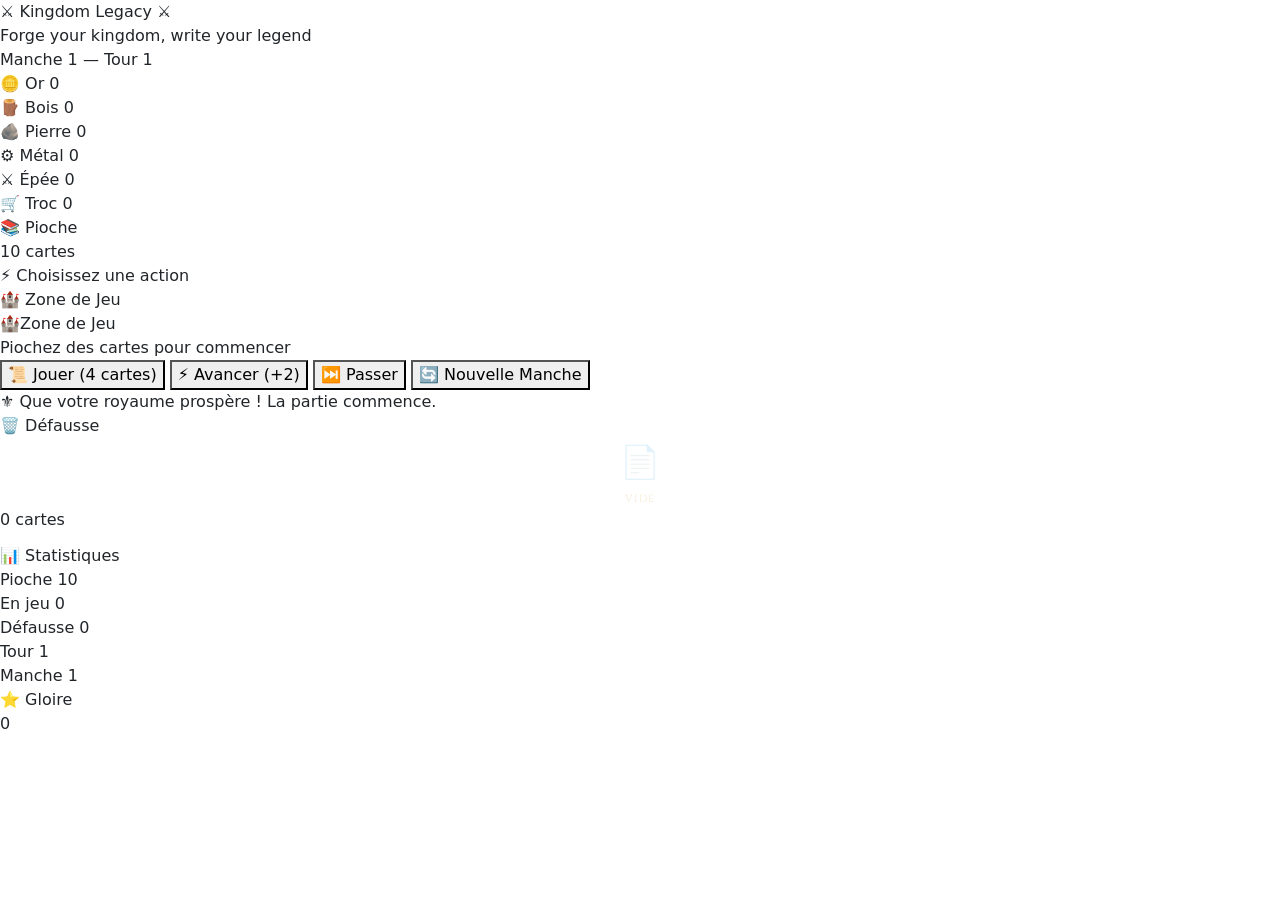
==== kingdom-legacy.html @ 6722595f "Add" ====
<!DOCTYPE html>
<html lang="fr">
<head>
  <meta charset="UTF-8">
  <meta name="viewport" content="width=device-width, initial-scale=1.0">
  <title>Kingdom Legacy</title>
  <link rel="preconnect" href="https://fonts.googleapis.com">
  <link href="https://fonts.googleapis.com/css2?family=MedievalSharp&family=Cinzel:wght@400;600;900&family=Crimson+Text:ital,wght@0,400;0,600;1,400&display=swap" rel="stylesheet">
  <link href="https://cdn.jsdelivr.net/npm/bootstrap@5.3.0/dist/css/bootstrap.min.css" rel="stylesheet">
  <script src="https://code.jquery.com/jquery-3.7.0.min.js"></script>
  <script src="https://cdn.jsdelivr.net/npm/bootstrap@5.3.0/dist/js/bootstrap.bundle.min.js"></script>
  <link rel="stylesheet" href="styles/style.css">
</head>
<body>

<div class="game-container">

  <!-- HEADER -->
  <div class="game-header">
    <div class="game-title">⚔ Kingdom Legacy ⚔</div>
    <div class="game-subtitle">Forge your kingdom, write your legend</div>
    <div class="header-divider"></div>
    <div class="round-badge" id="roundBadge">Manche 1 — Tour 1</div>
  </div>

  <!-- RESOURCES -->
  <div class="resource-bar">
    <div class="resource-item">
      <span class="resource-icon">🪙</span>
      <span class="resource-name">Or</span>
      <span class="resource-count" id="res-or">0</span>
    </div>
    <div class="resource-item">
      <span class="resource-icon">🪵</span>
      <span class="resource-name">Bois</span>
      <span class="resource-count" id="res-bois">0</span>
    </div>
    <div class="resource-item">
      <span class="resource-icon">🪨</span>
      <span class="resource-name">Pierre</span>
      <span class="resource-count" id="res-pierre">0</span>
    </div>
    <div class="resource-item">
      <span class="resource-icon">⚙️</span>
      <span class="resource-name">Métal</span>
      <span class="resource-count" id="res-metal">0</span>
    </div>
    <div class="resource-item">
      <span class="resource-icon">⚔️</span>
      <span class="resource-name">Épée</span>
      <span class="resource-count" id="res-epee">0</span>
    </div>
    <div class="resource-item">
      <span class="resource-icon">🛒</span>
      <span class="resource-name">Troc</span>
      <span class="resource-count" id="res-troc">0</span>
    </div>
  </div>

  <!-- MAIN LAYOUT -->
  <div class="game-layout">

    <!-- DRAW DECK (left) -->
    <div class="side-zone">
      <div class="zone-title">📚 Pioche</div>
      <div class="card-stack-area" id="drawZone">
        <div class="deck-stack" id="deckVisual">
          <div class="deck-shadow"></div>
          <div class="deck-shadow"></div>
          <div class="card-back" id="topDeckCard" style="cursor:pointer;" onclick="drawCards(4)" title="Cliquer pour piocher 4 cartes"></div>
        </div>
        <div class="deck-info" id="deckCount">10 cartes</div>
      </div>
    </div>

    <!-- PLAY AREA (center) -->
    <div class="play-zone">
      <div class="phase-indicator">
        <span class="phase-badge" id="phaseLabel">⚡ Choisissez une action</span>
      </div>
      <div class="zone-title">🏰 Zone de Jeu</div>
      <div class="play-area">
        <div class="play-cards-container" id="playArea">
          <div class="play-area-empty" id="emptyPlayArea">
            <span class="empty-icon">🏰</span>
            <span class="empty-text">Zone de Jeu<br>Piochez des cartes pour commencer</span>
          </div>
        </div>
        <div class="action-panel">
          <button class="btn-medieval btn-produce" onclick="drawCards(4)" id="btnDraw">
            📜 Jouer (4 cartes)
          </button>
          <button class="btn-medieval btn-advance" onclick="drawCards(2)" id="btnAdvance">
            ⚡ Avancer (+2)
          </button>
          <button class="btn-medieval btn-pass" onclick="endTurn()">
            ⏭ Passer
          </button>
          <button class="btn-medieval btn-new-round" onclick="newRound()">
            🔄 Nouvelle Manche
          </button>
        </div>
        <div class="game-log" id="gameLog"></div>
      </div>
    </div>

    <!-- DISCARD (right) -->
    <div class="side-zone">
      <div class="zone-title">🗑 Défausse</div>
      <div class="card-stack-area" id="discardZone">
        <div id="discardVisual" style="display:none;">
          <div class="card-front" id="topDiscardCard" style="cursor:pointer;" onclick="showDiscardPile()"></div>
        </div>
        <div id="discardEmpty" style="text-align:center; color:rgba(200,150,12,0.2);">
          <div style="font-size:2rem; margin-bottom:6px;">📄</div>
          <div style="font-family:'Cinzel',serif; font-size:0.65rem; letter-spacing:1px;">VIDE</div>
        </div>
        <div class="deck-info" id="discardCount">0 cartes</div>
      </div>

      <!-- Stats -->
      <div class="zone-title" style="margin-top:12px;">📊 Statistiques</div>
      <div class="stats-panel">
        <div class="stat-item">
          <span class="stat-label">Pioche</span>
          <span class="stat-value" id="statDeck">10</span>
        </div>
        <div class="stat-item">
          <span class="stat-label">En jeu</span>
          <span class="stat-value" id="statPlay">0</span>
        </div>
        <div class="stat-item">
          <span class="stat-label">Défausse</span>
          <span class="stat-value" id="statDiscard">0</span>
        </div>
        <div class="stat-item">
          <span class="stat-label">Tour</span>
          <span class="stat-value" id="statTurn">1</span>
        </div>
        <div class="stat-item">
          <span class="stat-label">Manche</span>
          <span class="stat-value" id="statRound">1</span>
        </div>
        <div class="fame-display">
          <div class="fame-label">⭐ Gloire</div>
          <div class="fame-score" id="fameScore">0</div>
        </div>
      </div>
    </div>

  </div><!-- end game-layout -->

</div>

<!-- CARD DETAIL MODAL -->
<div class="modal fade" id="cardModal" tabindex="-1">
  <div class="modal-dialog modal-sm modal-dialog-centered">
    <div class="modal-content">
      <div class="modal-header border-0">
        <h5 class="modal-title" id="modalCardName">—</h5>
        <button type="button" class="btn-close" data-bs-dismiss="modal"></button>
      </div>
      <div class="modal-body" id="modalCardBody"></div>
      <div class="modal-footer border-0">
        <button type="button" class="btn btn-sm btn-secondary" data-bs-dismiss="modal">Fermer</button>
        <button type="button" class="btn btn-sm btn-warning" id="modalProduceBtn" onclick="produceFromModal()">Produire</button>
        <button type="button" class="btn btn-sm btn-success" id="modalUpgradeBtn" onclick="upgradeFromModal()">Promouvoir</button>
      </div>
    </div>
  </div>
</div>

<!-- DISCARD PILE MODAL -->
<div class="modal fade" id="discardModal" tabindex="-1">
  <div class="modal-dialog modal-lg modal-dialog-centered">
    <div class="modal-content" style="background:#1a1208; border:2px solid var(--border-ornate);">
      <div class="modal-header border-0">
        <h5 class="modal-title" style="font-family:'Cinzel',serif; color:var(--gold-light);">🗑 Défausse</h5>
        <button type="button" class="btn-close btn-close-white" data-bs-dismiss="modal"></button>
      </div>
      <div class="modal-body">
        <div id="discardPileGrid" style="display:flex; flex-wrap:wrap; gap:10px; justify-content:center;"></div>
      </div>
    </div>
  </div>
</div>

<script>
// ============================================================
//  CARD DATA from JSON files
// ============================================================
const ALL_CARDS = [
  {
    "numero": 1, "faces": [
      { "face": 1, "nom": "Herbes Sauvages", "type": "Terrain", "ressources": [{"type":["Or"],"quantite":1}], "promotion": {"face":2,"cout":[{"type":"Or","quantite":2}]} },
      { "face": 2, "nom": "Plaines", "type": "Terrain", "ressources": [{"type":["Or"],"quantite":1}], "effet": {"type":"Activable","ressources":[{"type":"Or","quantite":2}]}, "promotion": {"face":3,"cout":[{"type":"Or","quantite":3}]} },
      { "face": 3, "nom": "Terres cultivées", "type": "Terrain", "ressources": [{"type":["Or"],"quantite":2}], "promotion": {"face":4,"cout":[{"type":"Bois","quantite":3}]} },
      { "face": 4, "nom": "Grange", "type": "Bâtiment", "ressources": [{"type":["Or"],"quantite":2}], "victoire": 3, "effet": {"type":"Passif","description":"Reste en jeu"} }
    ]
  },
  {
    "numero": 2, "faces": [
      { "face": 1, "nom": "Herbes Sauvages", "type": "Terrain", "ressources": [{"type":["Or"],"quantite":1}], "promotion": {"face":2,"cout":[{"type":"Or","quantite":2}]} },
      { "face": 2, "nom": "Plaines", "type": "Terrain", "ressources": [{"type":["Or"],"quantite":1}], "effet": {"type":"Activable","ressources":[{"type":"Or","quantite":2}]}, "promotion": {"face":3,"cout":[{"type":"Or","quantite":3}]} },
      { "face": 3, "nom": "Terres cultivées", "type": "Terrain", "ressources": [{"type":["Or"],"quantite":2}], "promotion": {"face":4,"cout":[{"type":"Bois","quantite":3}]} },
      { "face": 4, "nom": "Grange", "type": "Bâtiment", "ressources": [{"type":["Or"],"quantite":2}], "victoire": 3, "effet": {"type":"Passif","description":"Reste en jeu"} }
    ]
  },
  {
    "numero": 3, "faces": [
      { "face": 1, "nom": "Herbes Sauvages", "type": "Terrain", "ressources": [{"type":["Or"],"quantite":1}], "promotion": {"face":2,"cout":[{"type":"Or","quantite":2}]} },
      { "face": 2, "nom": "Plaines", "type": "Terrain", "ressources": [{"type":["Or"],"quantite":1}], "effet": {"type":"Activable","ressources":[{"type":"Or","quantite":2}]}, "promotion": {"face":3,"cout":[{"type":"Or","quantite":3}]} },
      { "face": 3, "nom": "Terres cultivées", "type": "Terrain", "ressources": [{"type":["Or"],"quantite":2}], "promotion": {"face":4,"cout":[{"type":"Bois","quantite":3}]} },
      { "face": 4, "nom": "Grange", "type": "Bâtiment", "ressources": [{"type":["Or"],"quantite":2}], "victoire": 3, "effet": {"type":"Passif","description":"Reste en jeu"} }
    ]
  },
  {
    "numero": 4, "faces": [
      { "face": 1, "nom": "Herbes Sauvages", "type": "Terrain", "ressources": [{"type":["Or"],"quantite":1}], "promotion": {"face":2,"cout":[{"type":"Or","quantite":2}]} },
      { "face": 2, "nom": "Plaines", "type": "Terrain", "ressources": [{"type":["Or"],"quantite":1}], "effet": {"type":"Activable","ressources":[{"type":"Or","quantite":2}]}, "promotion": {"face":3,"cout":[{"type":"Or","quantite":3}]} },
      { "face": 3, "nom": "Terres cultivées", "type": "Terrain", "ressources": [{"type":["Or"],"quantite":2}], "promotion": {"face":4,"cout":[{"type":"Bois","quantite":3}]} },
      { "face": 4, "nom": "Grange", "type": "Bâtiment", "ressources": [{"type":["Or"],"quantite":2}], "victoire": 3, "effet": {"type":"Passif","description":"Reste en jeu"} }
    ]
  },
  {
    "numero": 5, "faces": [
      { "face": 1, "nom": "Montagnes Lointaines", "type": "Terrain", "ressources": [{"type":["Or"],"quantite":1}], "promotion": {"face":2,"cout":[{"type":"Or","quantite":2}]} },
      { "face": 2, "nom": "Zone Rocheuse", "type": "Terrain", "ressources": [{"type":["Pierre"],"quantite":1}], "effet": {"type":"Activable","cout":[{"type":"Or","quantite":1}],"ressources":[{"type":"Pierre","quantite":2}]}, "promotion": {"face":3,"cout":[{"type":"Bois","quantite":2},{"type":"Or","quantite":2}]} },
      { "face": 3, "nom": "Carrière", "type": "Terrain", "ressources": [{"type":["Pierre"],"quantite":2}], "promotion": {"face":4,"cout":[{"type":"Bois","quantite":2},{"type":"Or","quantite":2}]} },
      { "face": 4, "nom": "Mine Peu Profonde", "type": "Bâtiment", "ressources": [{"type":["Pierre"],"quantite":1},{"type":["Métal"],"quantite":1}], "victoire": 3, "effet": {"type":"Destruction","cartes":[84,85]} }
    ]
  },
  {
    "numero": 6, "faces": [
      { "face": 1, "nom": "Montagnes Lointaines", "type": "Terrain", "ressources": [{"type":["Or"],"quantite":1}], "promotion": {"face":2,"cout":[{"type":"Or","quantite":2}]} },
      { "face": 2, "nom": "Zone Rocheuse", "type": "Terrain", "ressources": [{"type":["Pierre"],"quantite":1}], "effet": {"type":"Activable","cout":[{"type":"Or","quantite":1}],"ressources":[{"type":"Pierre","quantite":2}]}, "promotion": {"face":3} },
      { "face": 3, "nom": "Carrière", "type": "Terrain", "ressources": [{"type":["Pierre"],"quantite":2}], "promotion": {"face":4,"cout":[{"type":"Bois","quantite":2},{"type":"Or","quantite":2}]} },
      { "face": 4, "nom": "Mine Peu Profonde", "type": "Bâtiment", "ressources": [{"type":["Pierre"],"quantite":1},{"type":["Métal"],"quantite":1}], "victoire": 3, "effet": {"type":"Destruction","cartes":[84,85]} }
    ]
  },
  {
    "numero": 7, "faces": [
      { "face": 1, "nom": "Forêt", "type": "Terrain", "ressources": [{"type":["Bois"],"quantite":1}], "promotion": {"face":4,"cout":[{"type":"Pierre","quantite":2}]}, "effet": {"type":"Activable","ressources":[{"type":["Bois"],"quantite":3}],"promotion":{"face":2}} },
      { "face": 2, "nom": "Coupe Rase", "type": "Terrain", "promotions": [{"face":1,"cout":[{"type":"Or","quantite":1}]},{"face":3,"cout":[{"type":"Pierre","quantite":1},{"type":"Bois","quantite":1},{"type":"Or","quantite":2}]}] },
      { "face": 3, "nom": "Cabane de Bûcheron", "type": "Bâtiment", "ressources": [{"type":["Bois"],"quantite":2}], "victoire": 2 },
      { "face": 4, "nom": "Puit Sacré", "type": "Bâtiment", "ressources": [{"type":["Or"],"quantite":1}], "victoire": 2, "effet": {"type":"Destruction","cartes":[82,83]} }
    ]
  },
  {
    "numero": 8, "faces": [
      { "face": 1, "nom": "Forêt", "type": "Terrain", "ressources": [{"type":["Bois"],"quantite":1}], "promotion": {"face":4,"cout":[{"type":"Pierre","quantite":2}]}, "effet": {"type":"Activable","ressources":[{"type":["Bois"],"quantite":3}],"promotion":{"face":2}} },
      { "face": 2, "nom": "Coupe Rase", "type": "Terrain", "promotions": [{"face":1,"cout":[{"type":"Or","quantite":1}]},{"face":3,"cout":[{"type":"Pierre","quantite":1},{"type":"Bois","quantite":1},{"type":"Or","quantite":2}]}] },
      { "face": 3, "nom": "Cabane de Bûcheron", "type": "Bâtiment", "ressources": [{"type":["Bois"],"quantite":2}], "victoire": 2 },
      { "face": 4, "nom": "Puit Sacré", "type": "Bâtiment", "ressources": [{"type":["Or"],"quantite":1}], "victoire": 2, "effet": {"type":"Destruction","cartes":[82,83]} }
    ]
  },
  {
    "numero": 9, "faces": [
      { "face": 1, "nom": "Quartier Général", "type": "Bâtiment", "ressources": [{"type":["Or"],"quantite":1}], "promotion": {"face":2,"cout":[{"type":"Pierre","quantite":3},{"type":"Bois","quantite":3}]} },
      { "face": 2, "nom": "Hôtel de Ville", "type": "Bâtiment", "victoire": 3, "ressources": [{"type":["Epée"],"quantite":1}], "promotions": [{"face":3,"cout":[{"type":"Bois","quantite":2},{"type":"Pierre","quantite":4}]}] },
      { "face": 3, "nom": "Donjon", "type": "Bâtiment", "ressources": [{"type":["Epée"],"quantite":1}], "victoire": 7, "promotion": {"face":4,"cout":[{"type":"Métal","quantite":1},{"type":"Bois","quantite":2},{"type":"Pierre","quantite":6}]} },
      { "face": 4, "nom": "Château", "type": "Bâtiment", "ressources": [{"type":["Epée"],"quantite":1}], "victoire": 12 }
    ]
  },
  {
    "numero": 10, "faces": [
      { "face": 1, "nom": "Commerçante", "type": "Personne", "effet": {"type":"Activable","cout":[{"type":"Or","quantite":1}],"ressources":[{"type":["Bois"],"quantite":1}]}, "promotions": [{"face":2,"cout":[{"type":"Or","quantite":3}]}] },
      { "face": 2, "nom": "Bazar", "type": "Bâtiment", "victoire": 1, "effet": {"type":"Activable","cout":[{"type":"Or","quantite":1}],"ressources":[{"type":["Or","Bois"],"quantite":1}]}, "promotions": [{"face":3,"cout":[{"type":"Or","quantite":3}]}] },
      { "face": 3, "nom": "Marché", "type": "Bâtiment", "victoire": 3, "effet": {"type":"Activable","cout":[{"type":"Or","quantite":1}],"ressources":[{"type":["Or","Bois","Pierre"],"quantite":1}]}, "promotions": [{"face":4,"cout":[{"type":"Or","quantite":5}]}] },
      { "face": 4, "nom": "Festival", "type": "Evènement", "victoire": 4, "ressources": [{"type":["Or","Bois","Pierre","Métal"],"quantite":2}] }
    ]
  }
];

// ============================================================
//  GAME STATE
// ============================================================
const RESOURCE_ICONS = { Or:'🪙', Bois:'🪵', Pierre:'🪨', Métal:'⚙️', Epée:'⚔️', Troc:'🛒' };
const TYPE_ICONS = { Terrain:'🌿', Bâtiment:'🏰', Personne:'👤', Evènement:'🎉' };

let gameState = {
  deck: [],        // array of { cardDef, currentFace }
  play: [],
  discard: [],
  resources: { Or:0, Bois:0, Pierre:0, Métal:0, Epée:0, Troc:0 },
  fame: 0,
  round: 1,
  turn: 1,
  turnStarted: false,
  selectedCardIndex: null,  // for modal
};

function initGame() {
  // Build deck: each card starts at face 1
  let deck = ALL_CARDS.map(card => ({ cardDef: card, currentFace: 1 }));
  // Shuffle
  for (let i = deck.length - 1; i > 0; i--) {
    const j = Math.floor(Math.random() * (i + 1));
    [deck[i], deck[j]] = [deck[j], deck[i]];
  }
  gameState.deck = deck;
  gameState.play = [];
  gameState.discard = [];
  gameState.resources = { Or:0, Bois:0, Pierre:0, Métal:0, Epée:0, Troc:0 };
  gameState.fame = 0;
  gameState.round = 1;
  gameState.turn = 1;
  gameState.turnStarted = false;
  
  updateUI();
  addLog('⚜ Que votre royaume prospère ! La partie commence.', true);
}

// ============================================================
//  ACTIONS
// ============================================================
function drawCards(n) {
  if (gameState.deck.length === 0) {
    addLog('La pioche est vide ! Commencez une nouvelle manche.', false);
    return;
  }
  const toDraw = Math.min(n, gameState.deck.length);
  // Clear resources when new cards enter play
  if (gameState.play.length > 0 || gameState.turnStarted) {
    clearResources();
  }
  gameState.turnStarted = true;
  for (let i = 0; i < toDraw; i++) {
    const card = gameState.deck.shift();
    gameState.play.push(card);
  }
  const word = toDraw === 1 ? 'carte' : 'cartes';
  addLog(`📜 Vous jouez ${toDraw} ${word}.`, false);
  updateUI();
}

function clearResources() {
  gameState.resources = { Or:0, Bois:0, Pierre:0, Métal:0, Epée:0, Troc:0 };
}

function produceCard(playIndex) {
  const cardInstance = gameState.play[playIndex];
  const faceData = getFaceData(cardInstance);
  if (!faceData.ressources || faceData.ressources.length === 0) {
    addLog(`❌ <span class="log-card">${faceData.nom}</span> n'a pas de production.`);
    return;
  }
  // Gain resources
  faceData.ressources.forEach(r => {
    const types = r.type;
    const t = types[0]; // take first if multiple
    const key = normalizeRes(t);
    if (key && gameState.resources[key] !== undefined) {
      gameState.resources[key] += r.quantite;
    }
  });
  // Discard the card
  gameState.play.splice(playIndex, 1);
  gameState.discard.push(cardInstance);
  addLog(`✅ <span class="log-card">${faceData.nom}</span> produit et est défaussée.`);
  updateUI();
}

function upgradeCard(playIndex) {
  const cardInstance = gameState.play[playIndex];
  const faceData = getFaceData(cardInstance);
  const promo = faceData.promotion || (faceData.promotions && faceData.promotions[0]);
  if (!promo) { addLog(`❌ <span class="log-card">${faceData.nom}</span> ne peut pas être promue davantage.`); return; }
  
  const cout = promo.cout || [];
  // Check cost
  for (const c of cout) {
    const key = normalizeRes(c.type);
    if ((gameState.resources[key] || 0) < c.quantite) {
      addLog(`💰 Ressources insuffisantes pour promouvoir <span class="log-card">${faceData.nom}</span>. Coût: ${formatCost(cout)}`);
      return;
    }
  }
  // Pay cost
  for (const c of cout) {
    const key = normalizeRes(c.type);
    gameState.resources[key] -= c.quantite;
  }
  // Upgrade
  const oldFace = cardInstance.currentFace;
  cardInstance.currentFace = promo.face;
  const newFaceData = getFaceData(cardInstance);
  
  // Gain fame from building on upgrade
  if (newFaceData.victoire) {
    gameState.fame += newFaceData.victoire;
    addLog(`⭐ Gloire gagnée: +${newFaceData.victoire} (Total: ${gameState.fame})`, true);
  }

  // Card is discarded after upgrade (golden rule #3)
  gameState.play.splice(playIndex, 1);
  gameState.discard.push(cardInstance);
  
  addLog(`🔼 <span class="log-card">${getFaceName(cardInstance.cardDef, oldFace)}</span> → <span class="log-card">${newFaceData.nom}</span> ! Tour terminé.`, true);
  endTurn();
}

function endTurn() {
  // Discard all play cards
  while (gameState.play.length > 0) {
    const c = gameState.play.pop();
    gameState.discard.push(c);
  }
  clearResources();
  gameState.turnStarted = false;
  gameState.turn++;
  addLog(`— Fin du Tour ${gameState.turn - 1} —`);
  updateUI();
}

function newRound() {
  // Shuffle discard into deck
  const all = [...gameState.play, ...gameState.discard];
  gameState.play = [];
  gameState.discard = [];
  clearResources();
  // Shuffle
  for (let i = all.length - 1; i > 0; i--) {
    const j = Math.floor(Math.random() * (i + 1));
    [all[i], all[j]] = [all[j], all[i]];
  }
  gameState.deck = all;
  gameState.turn = 1;
  gameState.round++;
  gameState.turnStarted = false;
  addLog(`🔄 Manche ${gameState.round} commence ! La pioche est mélangée.`, true);
  updateUI();
}

// ============================================================
//  HELPERS
// ============================================================
function getFaceData(cardInstance) {
  return cardInstance.cardDef.faces.find(f => f.face === cardInstance.currentFace) || cardInstance.cardDef.faces[0];
}

function getFaceName(cardDef, faceNum) {
  const f = cardDef.faces.find(f => f.face === faceNum);
  return f ? f.nom : '?';
}

function normalizeRes(t) {
  const map = { Or:'Or', Bois:'Bois', Pierre:'Pierre', Métal:'Métal', Metal:'Métal', Epée:'Epée', Troc:'Troc' };
  return map[t] || t;
}

function formatCost(cout) {
  return cout.map(c => `${c.quantite}${RESOURCE_ICONS[normalizeRes(c.type)] || c.type}`).join(' + ');
}

function getCardEmoji(type, nom) {
  const emojis = {
    'Herbes Sauvages':'🌾', 'Plaines':'🌿', 'Terres cultivées':'🚜', 'Grange':'🏚️',
    'Montagnes Lointaines':'⛰️', 'Zone Rocheuse':'🪨', 'Carrière':'⛏️', 'Mine Peu Profonde':'🪝',
    'Forêt':'🌲', 'Coupe Rase':'🪓', 'Cabane de Bûcheron':'🏡', 'Puit Sacré':'⛲',
    'Quartier Général':'⚑', 'Hôtel de Ville':'🏛️', 'Donjon':'🏰', 'Château':'🏯',
    'Commerçante':'👩‍💼', 'Bazar':'🏪', 'Marché':'🛍️', 'Festival':'🎪'
  };
  return emojis[nom] || TYPE_ICONS[type] || '📄';
}

// ============================================================
//  RENDER
// ============================================================
function buildCardFrontHTML(cardInstance, playIndex) {
  const face = getFaceData(cardInstance);
  const promo = face.promotion || (face.promotions && face.promotions[0]);
  const hasUpgrade = !!promo;
  const hasResources = face.ressources && face.ressources.length > 0;

  const resHTML = hasResources ? face.ressources.map(r => {
    return r.type.map(t => `<span class="resource-pip">${RESOURCE_ICONS[normalizeRes(t)]||t} ×${r.quantite}</span>`).join('');
  }).join('') : '';

  const effectIcon = face.effet ? (
    face.effet.type === 'Activable' ? '🟢' :
    face.effet.type === 'Passif' ? '🔵' :
    face.effet.type === 'Destruction' ? '🔴' : '⚡'
  ) : '';

  const upgradeInfo = hasUpgrade ? formatCost(promo.cout || []) : '';

  return `
    <div class="card-wrapper">
      <div class="card card-front card-enter" onclick="openCardModal(${playIndex})" style="cursor:pointer;">
        ${face.victoire ? `<div class="card-victory">★${face.victoire}</div>` : ''}
        <div class="card-serial">#${cardInstance.cardDef.numero}</div>
        <div class="card-name">${face.nom}</div>
        <span class="card-type-badge type-${face.type.replace('â','a').replace('è','e')}">${face.type}</span>
        <div class="card-img-area">${getCardEmoji(face.type, face.nom)}</div>
        <div class="card-resources">${resHTML}</div>
        ${effectIcon ? `<div class="card-effect-indicator">${effectIcon}</div>` : ''}
        ${hasUpgrade ? `<div style="position:absolute;bottom:5px;left:4px;right:22px;font-size:0.42rem;color:var(--stone);font-family:'Cinzel',serif;overflow:hidden;white-space:nowrap;text-overflow:ellipsis;">▲ ${upgradeInfo}</div>` : ''}
      </div>
      <div class="card-actions">
        ${hasResources ? `<button class="card-action-btn btn-discard-action" onclick="event.stopPropagation();produceCard(${playIndex})">⚒ Prod.</button>` : ''}
        ${hasUpgrade ? `<button class="card-action-btn btn-upgrade-action" onclick="event.stopPropagation();upgradeCard(${playIndex})">▲ Prom.</button>` : ''}
      </div>
    </div>
  `;
}

function buildDiscardTopHTML(cardInstance) {
  const face = getFaceData(cardInstance);
  return `
    <div class="card-front" style="cursor:pointer; width:130px; height:185px; border-radius:10px; border:2px solid var(--border-ornate); background:linear-gradient(160deg,var(--parchment),var(--parchment-dark)); padding:6px; display:flex; flex-direction:column; align-items:center; justify-content:center; position:relative;">
      <div style="font-family:'Cinzel',serif;font-size:0.55rem;color:var(--stone);">#${cardInstance.cardDef.numero}</div>
      <div style="font-family:'Cinzel',serif;font-size:0.6rem;font-weight:600;color:var(--ink);text-align:center;">${face.nom}</div>
      <div style="font-size:2rem;margin:4px 0;">${getCardEmoji(face.type, face.nom)}</div>
      <div style="font-style:italic;font-size:0.5rem;color:var(--stone);">${face.type}</div>
    </div>
  `;
}

function updateUI() {
  // Update resource display
  Object.entries(gameState.resources).forEach(([key, val]) => {
    const id = 'res-' + key.toLowerCase().replace('é','e').replace('è','e');
    $(`#${id}`).text(val);
  });

  // Update deck visual
  const deckCount = gameState.deck.length;
  $('#deckCount').text(`${deckCount} carte${deckCount !== 1 ? 's' : ''}`);
  $('#statDeck').text(deckCount);
  if (deckCount === 0) {
    $('#deckVisual').hide();
  } else {
    $('#deckVisual').show();
  }

  // Update play area
  const $play = $('#playArea');
  if (gameState.play.length === 0) {
    $('#emptyPlayArea').show();
    $play.html('<div class="play-area-empty" id="emptyPlayArea"><span class="empty-icon">🏰</span><span class="empty-text">Zone de Jeu<br>Piochez des cartes pour commencer</span></div>');
  } else {
    const cardsHTML = gameState.play.map((c, i) => buildCardFrontHTML(c, i)).join('');
    $play.html(cardsHTML);
  }
  $('#statPlay').text(gameState.play.length);

  // Update discard
  const discardCount = gameState.discard.length;
  $('#discardCount').text(`${discardCount} carte${discardCount !== 1 ? 's' : ''}`);
  $('#statDiscard').text(discardCount);
  if (discardCount === 0) {
    $('#discardVisual').hide();
    $('#discardEmpty').show();
  } else {
    $('#discardEmpty').hide();
    $('#discardVisual').show();
    $('#topDiscardCard').html(buildDiscardTopHTML(gameState.discard[gameState.discard.length - 1]));
  }

  // Update stats
  $('#statTurn').text(gameState.turn);
  $('#statRound').text(gameState.round);
  $('#fameScore').text(gameState.fame);
  $('#roundBadge').text(`Manche ${gameState.round} — Tour ${gameState.turn}`);

  // Update draw button state
  if (gameState.deck.length === 0) {
    $('#btnDraw, #btnAdvance').prop('disabled', true).css('opacity', 0.5);
  } else {
    $('#btnDraw, #btnAdvance').prop('disabled', false).css('opacity', 1);
  }
}

function addLog(msg, important = false) {
  const cls = important ? 'log-entry log-important' : 'log-entry';
  const $log = $('#gameLog');
  $log.prepend(`<div class="${cls}">${msg}</div>`);
}

// ============================================================
//  MODAL
// ============================================================
let modalCardIndex = null;

function openCardModal(playIndex) {
  modalCardIndex = playIndex;
  const cardInstance = gameState.play[playIndex];
  const face = getFaceData(cardInstance);
  
  $('#modalCardName').text(`${getCardEmoji(face.type, face.nom)} ${face.nom}`);
  
  let body = `<p><strong>Type:</strong> ${face.type} | <strong>Carte #${cardInstance.cardDef.numero}</strong></p>`;
  
  if (face.ressources && face.ressources.length > 0) {
    const resStr = face.ressources.map(r => r.type.map(t => `${r.quantite}× ${RESOURCE_ICONS[normalizeRes(t)]||t} ${t}`).join(', ')).join('; ');
    body += `<p><strong>Production:</strong> ${resStr}</p>`;
  }
  
  if (face.victoire) body += `<p><strong>⭐ Gloire:</strong> ${face.victoire}</p>`;
  
  if (face.effet) {
    body += `<p><strong>Effet (${face.effet.type}):</strong> `;
    if (face.effet.description) body += face.effet.description;
    if (face.effet.ressources) {
      const r = face.effet.ressources;
      const rStr = Array.isArray(r) ? r.map(x => `${x.quantite}× ${RESOURCE_ICONS[normalizeRes(x.type)]||x.type}`).join(', ') : '';
      body += rStr;
    }
    body += '</p>';
  }
  
  const promo = face.promotion || (face.promotions && face.promotions[0]);
  if (promo) {
    const costStr = formatCost(promo.cout || []);
    const nextFace = cardInstance.cardDef.faces.find(f => f.face === promo.face);
    body += `<p><strong>Promotion →</strong> ${nextFace ? nextFace.nom : '?'}</p>`;
    if (costStr) body += `<p><strong>Coût:</strong> ${costStr}</p>`;
  }
  
  // Show all faces
  body += `<hr><p style="font-size:0.8rem; color:#666;"><strong>Faces disponibles:</strong><br>`;
  cardInstance.cardDef.faces.forEach(f => {
    const isCurrent = f.face === cardInstance.currentFace;
    body += `${isCurrent ? '▶ ' : ''}Face ${f.face}: <em>${f.nom}</em>${isCurrent ? ' (actuelle)' : ''}<br>`;
  });
  body += '</p>';
  
  $('#modalCardBody').html(body);
  
  const hasRes = face.ressources && face.ressources.length > 0;
  const hasPromo = !!promo;
  $('#modalProduceBtn').toggle(hasRes);
  $('#modalUpgradeBtn').toggle(hasPromo);
  
  new bootstrap.Modal(document.getElementById('cardModal')).show();
}

function produceFromModal() {
  if (modalCardIndex !== null) {
    bootstrap.Modal.getInstance(document.getElementById('cardModal')).hide();
    produceCard(modalCardIndex);
    modalCardIndex = null;
  }
}

function upgradeFromModal() {
  if (modalCardIndex !== null) {
    bootstrap.Modal.getInstance(document.getElementById('cardModal')).hide();
    upgradeCard(modalCardIndex);
    modalCardIndex = null;
  }
}

function showDiscardPile() {
  const $grid = $('#discardPileGrid');
  $grid.empty();
  gameState.discard.forEach(cardInstance => {
    const face = getFaceData(cardInstance);
    $grid.append(`
      <div style="text-align:center;">
        <div style="width:100px; height:145px; border-radius:8px; background:linear-gradient(160deg,var(--parchment),var(--parchment-dark)); border:2px solid var(--border-ornate); display:flex; flex-direction:column; align-items:center; justify-content:center; padding:5px;">
          <div style="font-family:'Cinzel',serif;font-size:0.5rem;color:var(--stone);">#${cardInstance.cardDef.numero}</div>
          <div style="font-family:'Cinzel',serif;font-size:0.55rem;font-weight:600;color:var(--ink);text-align:center;">${face.nom}</div>
          <div style="font-size:1.5rem;margin:2px 0;">${getCardEmoji(face.type, face.nom)}</div>
          <div style="font-style:italic;font-size:0.45rem;color:var(--stone);">${face.type}</div>
        </div>
      </div>
    `);
  });
  new bootstrap.Modal(document.getElementById('discardModal')).show();
}

// ============================================================
//  INIT
// ============================================================
$(document).ready(function() {
  initGame();
});
</script>
</body>
</html>
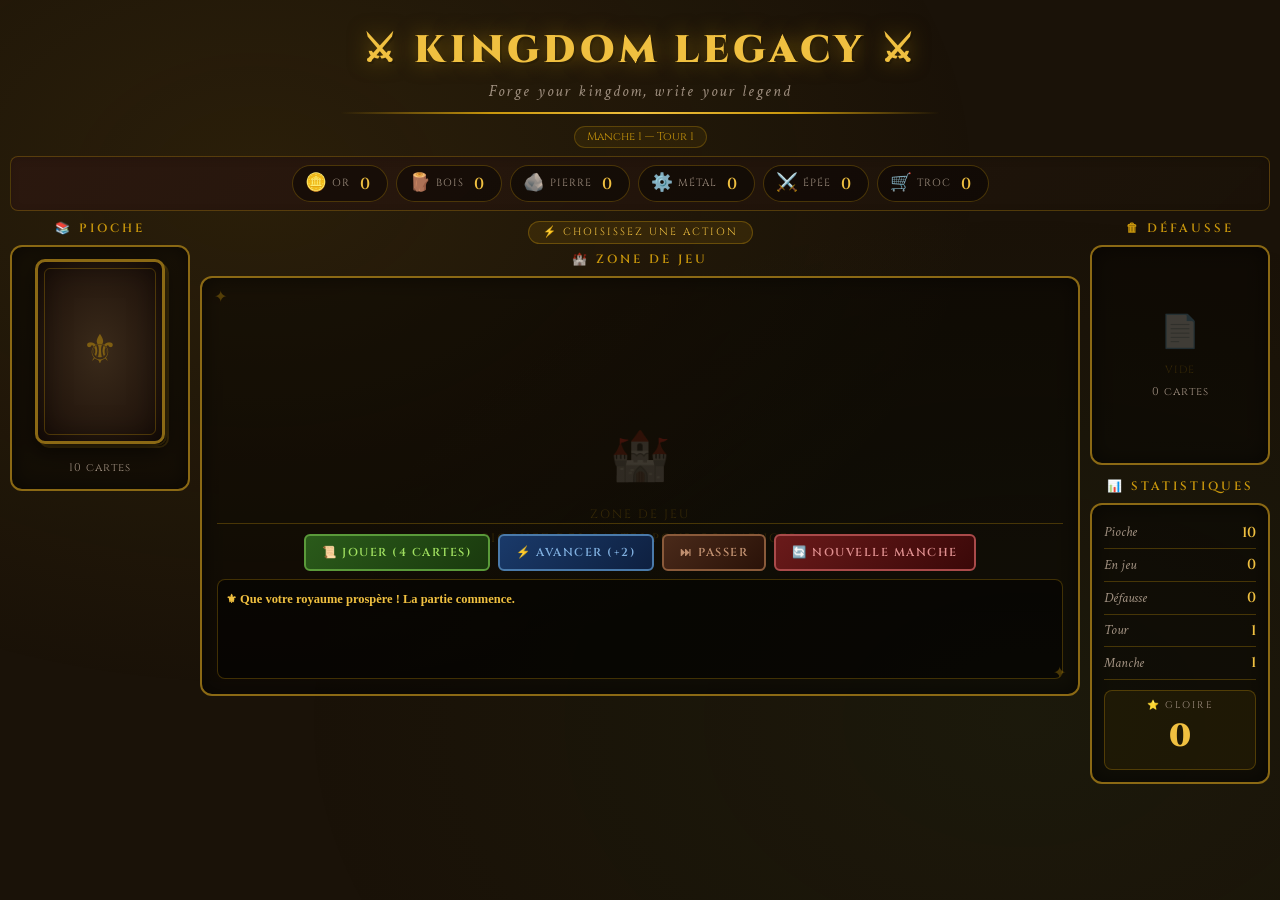
==== commit 264f0d24: "Gestion ressource bandit vaincu" ====
--- a/kingdom-legacy.html
+++ b/kingdom-legacy.html
@@ -9,7 +9,7 @@
   <link href="https://cdn.jsdelivr.net/npm/bootstrap@5.3.0/dist/css/bootstrap.min.css" rel="stylesheet">
   <script src="https://code.jquery.com/jquery-3.7.0.min.js"></script>
   <script src="https://cdn.jsdelivr.net/npm/bootstrap@5.3.0/dist/js/bootstrap.bundle.min.js"></script>
-  <link rel="stylesheet" href="styles/style.css">
+  <link rel="stylesheet" href="style.css">
 </head>
 <body>
 
--- a/style.css
+++ b/style.css
@@ -0,0 +1,669 @@
+/* ============================================================
+   THÈME — variables selon body.light-mode / défaut = sombre
+   ============================================================ */
+:root {
+  --parchment: #f5e6c8;
+  --parchment-dark: #e8d5a3;
+  --ink: #2c1810;
+  --gold: #c8960c;
+  --gold-light: #f0c040;
+  --gold-shine: #ffe680;
+  --stone: #7a6a5a;
+  --stone-light: #a09080;
+  --crimson: #8b1a1a;
+  --forest: #2d5a27;
+  --sky: #3a5a8a;
+  --border-ornate: #8b6914;
+
+  /* MODE SOMBRE (défaut) */
+  --bg-body: #1a1208;
+  --bg-panel: rgba(0,0,0,0.4);
+  --bg-panel-light: rgba(0,0,0,0.35);
+  --bg-resource-bar: linear-gradient(135deg, rgba(44,24,16,0.9), rgba(26,18,8,0.95));
+  --bg-resource-item: rgba(0,0,0,0.4);
+  --bg-log: rgba(0,0,0,0.5);
+  --text-primary: #f0c040;
+  --text-secondary: #a09080;
+  --text-log: #a09080;
+  --text-log-card: #f5e6c8;
+  --text-log-important: #f0c040;
+  --border-panel: rgba(200,150,12,0.3);
+  --border-zone: #8b6914;
+  --shadow-panel: inset 0 0 20px rgba(0,0,0,0.5);
+  --shadow-card: 0 6px 20px rgba(0,0,0,0.6);
+  --staging-bg: rgba(10,30,10,0.6);
+  --staging-border: rgba(80,180,80,0.4);
+  --staging-title: #80e080;
+  --perm-bg: rgba(40,60,100,0.15);
+  --perm-border: rgba(74,122,170,0.4);
+  --play-empty-color: rgba(200,150,12,0.2);
+  --scrollbar-track: rgba(0,0,0,0.2);
+  --overlay1: rgba(139,105,20,0.15);
+  --overlay2: rgba(45,90,39,0.1);
+  --res-plus: #80ff80;
+  --res-minus: #ff8080;
+}
+
+/* MODE CLAIR */
+body.light-mode {
+  --bg-body: #e8dfc8;
+  --bg-panel: rgba(255,255,255,0.55);
+  --bg-panel-light: rgba(255,255,255,0.45);
+  --bg-resource-bar: linear-gradient(135deg, rgba(210,180,110,0.75), rgba(190,160,90,0.8));
+  --bg-resource-item: rgba(255,255,255,0.65);
+  --bg-log: rgba(255,255,255,0.55);
+  --text-primary: #6b4a00;
+  --text-secondary: #7a6040;
+  --text-log: #5a4a30;
+  --text-log-card: #3a2010;
+  --text-log-important: #8a5a00;
+  --border-panel: rgba(139,105,20,0.35);
+  --border-zone: #a07820;
+  --shadow-panel: inset 0 0 20px rgba(0,0,0,0.06);
+  --shadow-card: 0 4px 14px rgba(0,0,0,0.18);
+  --staging-bg: rgba(210,240,210,0.6);
+  --staging-border: rgba(40,140,40,0.45);
+  --staging-title: #2a7a2a;
+  --perm-bg: rgba(190,215,245,0.35);
+  --perm-border: rgba(60,100,160,0.35);
+  --play-empty-color: rgba(139,105,20,0.22);
+  --scrollbar-track: rgba(0,0,0,0.08);
+  --overlay1: rgba(139,105,20,0.06);
+  --overlay2: rgba(45,90,39,0.05);
+  --res-plus: #1a7a1a;
+  --res-minus: #aa2222;
+}
+
+/* ============================================================
+   BOUTON TOGGLE THÈME
+   ============================================================ */
+.theme-toggle {
+  position: fixed; top: 12px; right: 14px; z-index: 9999;
+  background: var(--bg-panel);
+  border: 1px solid var(--border-panel);
+  border-radius: 24px; padding: 6px 14px;
+  cursor: pointer; display: flex; align-items: center; gap: 8px;
+  font-family: 'Cinzel', serif; font-size: 0.62rem; letter-spacing: 1px;
+  color: var(--text-primary);
+  backdrop-filter: blur(6px);
+  transition: all 0.25s;
+  box-shadow: 0 2px 10px rgba(0,0,0,0.25);
+  user-select: none;
+}
+.theme-toggle:hover {
+  border-color: var(--gold);
+  box-shadow: 0 0 12px rgba(200,150,12,0.35);
+  transform: translateY(-1px);
+}
+.theme-toggle-icon { font-size: 1.05rem; }
+
+/* ── Menu Sauvegarde ── */
+.save-menu {
+  position: fixed; top: 12px; left: 14px; z-index: 9999;
+  font-family: 'Cinzel', serif;
+  user-select: none;
+}
+.save-menu-trigger {
+  background: var(--bg-panel);
+  border: 1px solid var(--border-panel);
+  border-radius: 24px; padding: 6px 14px;
+  cursor: pointer; display: flex; align-items: center; gap: 7px;
+  font-family: 'Cinzel', serif; font-size: 0.62rem; letter-spacing: 1px;
+  color: var(--text-primary);
+  backdrop-filter: blur(6px);
+  transition: all 0.25s;
+  box-shadow: 0 2px 10px rgba(0,0,0,0.25);
+}
+.save-menu-trigger:hover {
+  border-color: var(--gold);
+  box-shadow: 0 0 12px rgba(200,150,12,0.35);
+  transform: translateY(-1px);
+}
+.save-menu-arrow { font-size: 0.55rem; opacity: 0.7; transition: transform 0.2s; }
+.save-menu-dropdown {
+  position: absolute; top: calc(100% + 8px); left: 0;
+  min-width: 160px;
+  background: var(--bg-panel);
+  border: 1px solid var(--border-ornate);
+  border-radius: 12px;
+  box-shadow: 0 8px 24px rgba(0,0,0,0.5);
+  backdrop-filter: blur(10px);
+  overflow: hidden;
+  opacity: 0; pointer-events: none;
+  transform: translateY(-6px);
+  transition: opacity 0.2s, transform 0.2s;
+}
+.save-menu-dropdown.open {
+  opacity: 1; pointer-events: all;
+  transform: translateY(0);
+}
+.save-menu-item {
+  width: 100%; text-align: left;
+  background: transparent; border: none;
+  padding: 11px 16px; cursor: pointer;
+  display: flex; align-items: center; gap: 10px;
+  font-family: 'Cinzel', serif; font-size: 0.68rem; letter-spacing: 0.5px;
+  color: var(--text-primary);
+  transition: background 0.15s, color 0.15s;
+}
+.save-menu-item:hover {
+  background: rgba(200,150,12,0.12);
+  color: var(--gold-light);
+}
+.save-menu-item-icon { font-size: 1rem; }
+.save-menu-separator {
+  height: 1px; background: var(--border-panel); margin: 2px 12px;
+}
+
+/* ============================================================
+   BASE
+   ============================================================ */
+* { box-sizing: border-box; margin: 0; padding: 0; }
+
+body {
+  font-family: 'Crimson Text', serif;
+  background: var(--bg-body);
+  min-height: 100vh;
+  overflow-x: hidden;
+  position: relative;
+  transition: background 0.35s ease;
+}
+body::before {
+  content: '';
+  position: fixed; inset: 0;
+  background: radial-gradient(ellipse at 20% 20%, var(--overlay1) 0%, transparent 50%),
+              radial-gradient(ellipse at 80% 80%, var(--overlay2) 0%, transparent 50%);
+  pointer-events: none; z-index: 0;
+}
+
+.game-container { position: relative; z-index: 1; min-height: 100vh; padding: 10px; }
+
+/* ============================================================
+   HEADER
+   ============================================================ */
+.game-header { text-align: center; padding: 12px 0 8px; }
+
+.game-title {
+  font-family: 'Cinzel', serif; font-size: 2.4rem; font-weight: 900;
+  color: var(--text-primary);
+  text-shadow: 0 0 20px rgba(200,150,12,0.5), 2px 2px 0 rgba(0,0,0,0.25);
+  letter-spacing: 4px; text-transform: uppercase;
+}
+body.light-mode .game-title { text-shadow: 1px 1px 0 rgba(0,0,0,0.1); }
+
+.game-subtitle {
+  font-family: 'Crimson Text', serif; font-style: italic;
+  color: var(--text-secondary); font-size: 1rem; letter-spacing: 2px;
+}
+.header-divider {
+  height: 2px;
+  background: linear-gradient(90deg, transparent, var(--gold), var(--gold-light), var(--gold), transparent);
+  margin: 8px auto; max-width: 600px;
+}
+
+/* ============================================================
+   RESOURCE BAR
+   ============================================================ */
+.resource-bar {
+  display: flex; justify-content: center; gap: 8px; flex-wrap: wrap;
+  padding: 8px 16px;
+  background: var(--bg-resource-bar);
+  border: 1px solid var(--border-panel); border-radius: 8px; margin: 0 0 8px;
+  box-shadow: inset 0 2px 8px rgba(0,0,0,0.15);
+}
+.resource-item {
+  display: flex; align-items: center; gap: 5px;
+  background: var(--bg-resource-item);
+  border: 1px solid var(--border-panel); border-radius: 20px;
+  padding: 4px 12px; transition: all 0.3s;
+}
+.resource-item:hover { border-color: var(--gold); box-shadow: 0 0 8px rgba(200,150,12,0.35); }
+.resource-icon  { font-size: 1.1rem; }
+.resource-name  { font-family: 'Cinzel', serif; font-size: 0.65rem; color: var(--text-secondary); letter-spacing: 1px; text-transform: uppercase; }
+.resource-count { font-family: 'Cinzel', serif; font-size: 1rem; font-weight: 600; color: var(--text-primary); min-width: 20px; text-align: center; }
+
+.res-preview { font-size: 0.7rem; font-weight: 700; margin-left: 2px; }
+.res-plus { color: var(--res-plus); }
+.res-minus { color: var(--res-minus); }
+
+/* ============================================================
+   ZONES PERMANENTE & STAGING
+   ============================================================ */
+.permanent-zone-wrapper {
+  background: var(--perm-bg); border: 1px solid var(--perm-border);
+  border-radius: 10px; padding: 8px 12px; margin-bottom: 8px;
+  box-shadow: var(--shadow-panel);
+}
+.permanent-cards-container { display: flex; flex-wrap: wrap; gap: 8px; align-items: center; min-height: 40px; }
+
+.card-permanent {
+  width: 100px; height: 148px; border-radius: 8px;
+  border: 2px solid #4a7aaa !important;
+  background: linear-gradient(160deg, #d8eeff, #b8d8f0) !important;
+  padding: 5px; display: flex; flex-direction: column;
+  box-shadow: var(--shadow-card), 0 0 10px rgba(74,122,170,0.3);
+  position: relative; overflow: hidden;
+}
+.card-permanent::before { content: ''; position: absolute; inset: 3px; border: 1px solid rgba(74,122,170,0.3); border-radius: 5px; pointer-events: none; }
+
+.staging-zone-wrapper {
+  background: var(--staging-bg); border: 2px solid var(--staging-border);
+  border-radius: 10px; padding: 10px 14px; margin-bottom: 8px;
+  box-shadow: inset 0 0 16px rgba(0,0,0,0.08);
+  animation: stagingAppear 0.3s ease-out;
+}
+@keyframes stagingAppear { from { opacity:0; transform:translateY(-8px); } to { opacity:1; transform:translateY(0); } }
+
+.staging-zone-header { display: flex; align-items: center; justify-content: space-between; margin-bottom: 10px; flex-wrap: wrap; gap: 8px; }
+.staging-zone-title { font-family: 'Cinzel', serif; font-size: 0.75rem; font-weight: 600; color: var(--staging-title); text-transform: uppercase; letter-spacing: 2px; }
+
+.btn-confirm {
+  font-family: 'Cinzel', serif; font-size: 0.78rem; font-weight: 700;
+  letter-spacing: 1px; padding: 10px 22px;
+  background: linear-gradient(135deg, #1a6a1a, #0e4a0e);
+  border: 2px solid #44cc44; border-radius: 8px;
+  color: #aaffaa; cursor: pointer; transition: all 0.2s;
+  box-shadow: 0 0 12px rgba(68,204,68,0.2); white-space: nowrap;
+}
+body.light-mode .btn-confirm { background: linear-gradient(135deg, #2a8a2a, #1a6a1a); color: #fff; }
+.btn-confirm:hover { box-shadow: 0 0 20px rgba(68,204,68,0.5); transform: translateY(-1px); }
+.btn-confirm:active { transform: translateY(0); }
+
+.staging-cards-container { display: flex; flex-wrap: wrap; gap: 10px; align-items: flex-start; }
+.staging-card-wrapper { position: relative; }
+.staging-card { width: 120px; min-height: 145px; border-radius: 8px; border: 2px solid; padding: 8px 6px 6px; display: flex; flex-direction: column; align-items: center; position: relative; overflow: hidden; transition: transform 0.2s; }
+.staging-card:hover { transform: translateY(-2px); }
+.staging-label { font-family: 'Cinzel', serif; font-size: 0.48rem; letter-spacing: 1px; text-transform: uppercase; background: rgba(0,0,0,0.15); border-radius: 4px; padding: 1px 5px; margin-bottom: 4px; text-align: center; }
+.staging-emoji { font-size: 1.8rem; margin: 4px 0; }
+.staging-name  { font-family: 'Cinzel', serif; font-size: 0.52rem; font-weight: 600; color: #ddd; text-align: center; line-height: 1.2; margin-bottom: 4px; }
+body.light-mode .staging-name { color: #222; }
+.staging-summary { font-family: 'Cinzel', serif; font-size: 0.58rem; font-weight: 700; text-align: center; margin-bottom: 6px; line-height: 1.3; }
+.staging-cancel { font-family: 'Cinzel', serif; font-size: 0.44rem; padding: 2px 8px; border-radius: 4px; background: rgba(180,30,30,0.6); border: 1px solid #cc4444; color: #ffaaaa; cursor: pointer; transition: background 0.15s; }
+.staging-cancel:hover { background: rgba(200,40,40,0.8); }
+
+/* ============================================================
+   MAIN LAYOUT
+   ============================================================ */
+.game-layout { display: grid; grid-template-columns: 180px 1fr 180px; gap: 10px; min-height: calc(100vh - 340px); }
+
+.zone-title {
+  font-family: 'Cinzel', serif; font-size: 0.75rem; font-weight: 600;
+  color: var(--gold); text-transform: uppercase; letter-spacing: 3px;
+  text-align: center; margin-bottom: 8px;
+}
+body.light-mode .zone-title { color: #8a6200; }
+
+.side-zone { display: flex; flex-direction: column; }
+.card-stack-area { background: var(--bg-panel); border: 2px solid var(--border-zone); border-radius: 12px; padding: 12px; min-height: 220px; display: flex; flex-direction: column; align-items: center; justify-content: center; box-shadow: var(--shadow-panel); }
+
+.box-panel { background: var(--bg-panel-light); border: 1px solid var(--border-panel); border-radius: 8px; padding: 10px; text-align: center; margin-bottom: 4px; }
+.box-count { font-family: 'Cinzel', serif; font-size: 0.75rem; color: var(--text-primary); margin-bottom: 4px; }
+.box-next  { font-family: 'Crimson Text', serif; font-size: 0.75rem; font-style: italic; color: var(--text-secondary); }
+
+/* ============================================================
+   CARTES
+   ============================================================ */
+.card { width: 130px; height: 185px; border-radius: 10px; position: relative; cursor: pointer; transition: transform 0.2s, box-shadow 0.2s; flex-shrink: 0; }
+.card:hover { transform: translateY(-4px) scale(1.02); box-shadow: 0 12px 30px rgba(0,0,0,0.35), 0 0 20px rgba(200,150,12,0.25); }
+
+.card-back {
+  width: 130px; height: 185px; border-radius: 10px;
+  background: radial-gradient(ellipse at 50% 50%, #3a2a1a, #1a0e08);
+  border: 3px solid var(--border-ornate);
+  box-shadow: var(--shadow-card), inset 0 0 30px rgba(0,0,0,0.5);
+  display: flex; align-items: center; justify-content: center; position: relative; overflow: hidden;
+}
+.card-back::before { content: ''; position: absolute; inset: 6px; border: 1px solid rgba(200,150,12,0.3); border-radius: 6px; }
+.card-back::after  { content: '⚜'; font-size: 2.5rem; color: rgba(200,150,12,0.5); }
+
+.card-front {
+  width: 130px; height: 185px; border-radius: 10px;
+  border: 2px solid var(--border-ornate);
+  background: linear-gradient(160deg, var(--parchment), var(--parchment-dark));
+  padding: 6px; display: flex; flex-direction: column;
+  box-shadow: var(--shadow-card), inset 0 0 10px rgba(200,150,12,0.08);
+  position: relative; overflow: hidden;
+}
+.card-front::before { content: ''; position: absolute; inset: 3px; border: 1px solid rgba(139,105,20,0.3); border-radius: 7px; pointer-events: none; }
+
+.card-serial { font-family: 'Cinzel', serif; font-size: 0.5rem; color: var(--stone); text-align: center; margin-bottom: 2px; }
+.card-name   { font-family: 'Cinzel', serif; font-size: 0.58rem; font-weight: 600; color: var(--ink); text-align: center; line-height: 1.2; margin-bottom: 3px; }
+
+.card-type-badge { display: inline-block; font-family: 'Crimson Text', serif; font-size: 0.5rem; font-style: italic; color: white; padding: 1px 6px; border-radius: 10px; text-align: center; margin: 0 auto 3px; }
+.type-Terrain   { background: var(--forest); }
+.type-Batiment, .type-Bâtiment { background: var(--stone); }
+.type-Personne  { background: var(--sky); }
+.type-Evenement, .type-Evènement { background: var(--crimson); }
+.type-Ennemi    { background: #6a0a0a; }
+.type-Maritime  { background: #1a4a6a; }
+
+.card-img-area { flex: 1; background: linear-gradient(135deg, rgba(139,105,20,0.15), rgba(44,24,16,0.08)); border-radius: 4px; display: flex; align-items: center; justify-content: center; font-size: 1.8rem; margin: 2px 0; border: 1px solid rgba(139,105,20,0.2); }
+.card-resources { display: flex; flex-wrap: wrap; gap: 2px; justify-content: center; margin-top: 2px; }
+.resource-pip { font-size: 0.65rem; background: rgba(200,150,12,0.15); border: 1px solid rgba(200,150,12,0.3); border-radius: 10px; padding: 1px 4px; }
+
+.card-victory { position: absolute; top: 5px; right: 5px; background: var(--gold); color: var(--ink); font-family: 'Cinzel', serif; font-weight: 900; font-size: 0.6rem; min-width: 18px; height: 18px; border-radius: 9px; padding: 0 3px; display: flex; align-items: center; justify-content: center; box-shadow: 0 0 6px rgba(200,150,12,0.5); }
+.card-effect-indicator { position: absolute; bottom: 8px; right: 5px; font-size: 0.7rem; opacity: 0.7; }
+.card-upgrade-hint { position: absolute; bottom: 5px; left: 4px; right: 22px; font-size: 0.42rem; color: var(--stone); font-family: 'Cinzel', serif; overflow: hidden; }
+.card-upgrade-hint.can-upgrade { color: #2a8a2a; }
+body:not(.light-mode) .card-upgrade-hint.can-upgrade { color: #60cc60; text-shadow: 0 0 4px rgba(80,200,80,0.4); }
+.card-upgrade-hint .promo-costs-grid { display: grid; grid-template-columns: 1fr 1fr; gap: 0px 2px; margin-top: 1px; }
+.card-upgrade-hint .promo-cost-item { white-space: nowrap; overflow: hidden; text-overflow: ellipsis; }
+
+.card-progress { position: absolute; bottom: 0; left: 0; right: 0; height: 3px; border-radius: 0 0 8px 8px; background: rgba(0,0,0,0.15); }
+
+.card-wrapper { position: relative; display: inline-block; }
+.card-actions { position: absolute; bottom: -32px; left: 50%; transform: translateX(-50%); display: flex; gap: 3px; opacity: 0; transition: opacity 0.2s; z-index: 10; white-space: nowrap; }
+.card-wrapper:hover .card-actions { opacity: 1; }
+
+.card-action-btn { font-family: 'Cinzel', serif; font-size: 0.5rem; padding: 2px 6px; border: 1px solid; border-radius: 4px; cursor: pointer; letter-spacing: 0.5px; text-transform: uppercase; white-space: nowrap; }
+.btn-discard-action { background: rgba(100,70,10,0.85); border-color: #cc9900; color: #ffe080; }
+.btn-upgrade-action { background: rgba(20,90,20,0.8); border-color: #44cc44; color: #aaffaa; }
+.btn-upgrade-disabled { opacity: 0.45; }
+body.light-mode .btn-discard-action { background: rgba(200,150,30,0.65); color: #4a2800; border-color: #aa8800; }
+body.light-mode .btn-upgrade-action { background: rgba(30,130,30,0.65); color: #003a00; border-color: #228822; }
+
+.deck-stack { position: relative; margin-bottom: 10px; }
+.deck-shadow { position: absolute; width: 130px; height: 185px; border-radius: 10px; background: rgba(0,0,0,0.25); border: 2px solid rgba(139,105,20,0.35); }
+.deck-shadow:nth-child(1) { top: 4px; left: 4px; }
+.deck-shadow:nth-child(2) { top: 2px; left: 2px; }
+.deck-info { font-family: 'Cinzel', serif; font-size: 0.7rem; color: var(--text-secondary); text-align: center; margin-top: 6px; letter-spacing: 1px; }
+
+/* ============================================================
+   PLAY AREA
+   ============================================================ */
+.play-zone { grid-column: 2; }
+.play-area { background: var(--bg-panel); border: 2px solid var(--border-zone); border-radius: 12px; padding: 15px; min-height: 420px; position: relative; box-shadow: var(--shadow-panel); display: flex; flex-direction: column; }
+.play-area::before { content: '✦'; position: absolute; top: 8px; left: 12px; font-size: 1rem; color: var(--gold); opacity: 0.35; }
+.play-area::after  { content: '✦'; position: absolute; bottom: 8px; right: 12px; font-size: 1rem; color: var(--gold); opacity: 0.35; }
+.play-cards-container { display: flex; flex-wrap: wrap; gap: 10px; justify-content: center; align-content: flex-start; flex: 1; padding: 10px; min-height: 200px; }
+.play-area-empty { position: absolute; top: 50%; left: 50%; transform: translate(-50%,-50%); text-align: center; color: var(--play-empty-color); pointer-events: none; }
+.play-area-empty .empty-icon { font-size: 3rem; display: block; margin-bottom: 8px; }
+.play-area-empty .empty-text { font-family: 'Cinzel', serif; font-size: 0.75rem; letter-spacing: 2px; text-transform: uppercase; }
+
+/* ============================================================
+   ACTION BUTTONS
+   ============================================================ */
+.action-panel { display: flex; gap: 8px; flex-wrap: wrap; justify-content: center; padding-top: 10px; border-top: 1px solid var(--border-panel); margin-top: 10px; }
+
+.btn-medieval { font-family: 'Cinzel', serif; font-size: 0.72rem; font-weight: 600; letter-spacing: 1.5px; text-transform: uppercase; padding: 8px 16px; border-radius: 6px; border: 2px solid; cursor: pointer; transition: all 0.2s; position: relative; overflow: hidden; }
+.btn-medieval::before { content: ''; position: absolute; inset: 0; background: linear-gradient(135deg, rgba(255,255,255,0.1), transparent); opacity: 0; transition: opacity 0.2s; }
+.btn-medieval:hover::before { opacity: 1; }
+.btn-medieval:active { transform: scale(0.97); }
+
+.btn-produce   { background: linear-gradient(135deg, #2a5a1a, #1a3a0e); border-color: #5a9a3a; color: #a0e060; }
+.btn-advance   { background: linear-gradient(135deg, #1a3a6a, #0e2040); border-color: #4a7aaa; color: #80b0e0; }
+.btn-pass      { background: linear-gradient(135deg, #4a2a1a, #2a1208); border-color: #8a5a3a; color: #c09070; }
+.btn-new-round { background: linear-gradient(135deg, #6a1a1a, #3a0808); border-color: #aa4a4a; color: #e09090; }
+.btn-undo      { background: linear-gradient(135deg, #3a3010, #201808); border-color: #8a7830; color: #d4b84a; }
+.btn-produce:hover   { box-shadow: 0 0 12px rgba(90,154,58,0.5); }
+.btn-advance:hover   { box-shadow: 0 0 12px rgba(74,122,170,0.5); }
+.btn-pass:hover      { box-shadow: 0 0 12px rgba(138,90,58,0.5); }
+.btn-new-round:hover { box-shadow: 0 0 12px rgba(170,74,74,0.5); }
+.btn-undo:hover      { box-shadow: 0 0 12px rgba(138,120,48,0.5); }
+
+body.light-mode .btn-produce   { background: linear-gradient(135deg, #3a8a1a, #2a6a0a); color: #f0ffe0; }
+body.light-mode .btn-advance   { background: linear-gradient(135deg, #2a5a9a, #1a3a70); color: #e0efff; }
+body.light-mode .btn-pass      { background: linear-gradient(135deg, #7a4a1a, #4a2a08); color: #fff0e0; }
+body.light-mode .btn-new-round { background: linear-gradient(135deg, #8a2a2a, #5a1010); color: #ffe0e0; }
+body.light-mode .btn-undo      { background: linear-gradient(135deg, #6a5a10, #4a3a08); color: #fff8d0; }
+
+/* ============================================================
+   STATS + LOG + RÈGLES
+   ============================================================ */
+.stats-panel { background: var(--bg-panel); border: 2px solid var(--border-zone); border-radius: 12px; padding: 12px; box-shadow: var(--shadow-panel); }
+.stat-item  { display: flex; justify-content: space-between; align-items: center; padding: 5px 0; border-bottom: 1px solid var(--border-panel); }
+.stat-label { font-family: 'Crimson Text', serif; font-style: italic; color: var(--text-secondary); font-size: 0.85rem; }
+.stat-value { font-family: 'Cinzel', serif; font-size: 0.9rem; font-weight: 600; color: var(--text-primary); }
+
+.fame-display { text-align: center; margin-top: 10px; padding: 8px; background: rgba(200,150,12,0.08); border: 1px solid var(--border-panel); border-radius: 8px; }
+.fame-label  { font-family: 'Cinzel', serif; font-size: 0.6rem; color: var(--text-secondary); letter-spacing: 2px; text-transform: uppercase; }
+.fame-score  { font-family: 'Cinzel', serif; font-size: 2rem; font-weight: 900; color: var(--text-primary); }
+
+.rules-reminder { background: var(--bg-panel-light); border: 1px solid var(--border-panel); border-radius: 8px; padding: 8px; margin-top: 4px; }
+.rule-item { font-family: 'Crimson Text', serif; font-size: 0.72rem; color: var(--text-secondary); padding: 3px 0; border-bottom: 1px solid rgba(0,0,0,0.04); line-height: 1.3; }
+.rule-item:last-child { border-bottom: none; }
+
+.game-log { background: var(--bg-log); border: 1px solid var(--border-panel); border-radius: 8px; padding: 8px; height: 100px; overflow-y: auto; margin-top: 8px; }
+.log-entry { font-family: 'Crimson Text', serif; font-size: 0.78rem; color: var(--text-log); padding: 2px 0; border-bottom: 1px solid rgba(0,0,0,0.04); animation: fadeIn 0.3s ease; }
+.log-entry.log-important { color: var(--text-log-important); font-weight: 600; }
+.log-entry span.log-card { color: var(--text-log-card); font-style: italic; }
+
+::-webkit-scrollbar { width: 4px; }
+::-webkit-scrollbar-track { background: var(--scrollbar-track); }
+::-webkit-scrollbar-thumb { background: var(--border-ornate); border-radius: 2px; }
+
+/* ============================================================
+   MODAL
+   ============================================================ */
+.modal-content { background: linear-gradient(160deg, var(--parchment), var(--parchment-dark)); border: 3px solid var(--border-ornate); border-radius: 12px; color: var(--ink); }
+.modal-title { font-family: 'Cinzel', serif; font-weight: 700; color: var(--ink); }
+.modal-body  { font-family: 'Crimson Text', serif; }
+
+.phase-indicator { text-align: center; margin-bottom: 6px; }
+.phase-badge { display: inline-block; font-family: 'Cinzel', serif; font-size: 0.65rem; letter-spacing: 2px; text-transform: uppercase; padding: 3px 14px; border-radius: 20px; background: rgba(200,150,12,0.12); border: 1px solid rgba(200,150,12,0.35); color: var(--text-primary); }
+
+.round-badge { display: inline-block; font-family: 'Cinzel', serif; font-size: 0.7rem; color: var(--gold); background: rgba(200,150,12,0.08); border: 1px solid var(--border-panel); border-radius: 20px; padding: 2px 12px; margin-top: 4px; transition: color 0.5s; }
+body.light-mode .round-badge { color: #8a6200; }
+
+/* ============================================================
+   ANIMATIONS
+   ============================================================ */
+/* Animation distribution poker — trajectoire depuis la pioche */
+.card-enter {
+  animation: cardDeal 0.5s cubic-bezier(0.25, 0.46, 0.45, 0.94) both;
+}
+
+@keyframes cardDeal {
+  0% {
+    opacity: 0;
+    transform: translate(var(--deal-dx, -320px), var(--deal-dy, -200px))
+               rotate(var(--deal-rot, -22deg))
+               scale(0.7);
+    box-shadow: none;
+  }
+  15% {
+    opacity: 1;
+  }
+  75% {
+    transform: translate(calc(var(--deal-dx, -320px) * 0.04),
+                         calc(var(--deal-dy, -200px) * 0.04))
+               rotate(calc(var(--deal-rot, -22deg) * -0.15))
+               scale(1.05);
+  }
+  100% {
+    opacity: 1;
+    transform: translate(0, 0) rotate(0deg) scale(1);
+  }
+}
+@keyframes fadeIn    { from { opacity:0; transform:translateX(-5px); }            to { opacity:1; transform:translateX(0); } }
+
+/* ============================================================
+   BANDIT
+   ============================================================ */
+.card-wrapper-blocked .card-front { box-shadow: 0 0 12px rgba(200,100,0,0.5), inset 0 0 15px rgba(100,50,0,0.3) !important; }
+.card-wrapper-blocked { animation: blockedPulse 2.5s ease-in-out infinite; }
+@keyframes blockedPulse { 0%,100% { filter:brightness(1); } 50% { filter:brightness(0.85); } }
+
+.card-blocked-overlay { position: absolute; top: 50%; left: 50%; transform: translate(-50%,-50%) rotate(-15deg); font-family: 'Cinzel', serif; font-size: 0.6rem; font-weight: 900; color: #ff8800; background: rgba(0,0,0,0.7); border: 2px solid #ff8800; border-radius: 4px; padding: 2px 6px; letter-spacing: 2px; pointer-events: none; z-index: 5; white-space: nowrap; }
+.res-blocked { background: rgba(180,60,0,0.3) !important; border-color: rgba(255,100,0,0.5) !important; text-decoration: line-through; opacity: 0.7; }
+
+.card-wrapper-bandit .card-front { box-shadow: 0 0 15px rgba(200,30,30,0.6), inset 0 0 10px rgba(100,0,0,0.4) !important; animation: banditPulse 1.5s ease-in-out infinite; }
+@keyframes banditPulse { 0%,100% { box-shadow:0 0 15px rgba(200,30,30,0.6),inset 0 0 10px rgba(100,0,0,0.4); } 50% { box-shadow:0 0 25px rgba(255,50,50,0.9),inset 0 0 15px rgba(150,0,0,0.5); } }
+
+.btn-defeat-bandit { background: rgba(150,20,20,0.85) !important; border-color: #ff4444 !important; color: #ffcccc !important; font-weight: 700; }
+.btn-defeat-bandit:not([disabled]):hover { background: rgba(200,30,30,0.95) !important; box-shadow: 0 0 8px rgba(255,60,60,0.6); }
+
+.bandit-choice-btn { display: flex; align-items: center; width: 100%; font-family: 'Cinzel', serif; font-size: 0.82rem; padding: 12px 16px; margin-bottom: 10px; background: rgba(80,20,20,0.6); border: 2px solid #aa3333; border-radius: 10px; color: #ffcccc; cursor: pointer; text-align: left; transition: all 0.2s; gap: 4px; }
+.bandit-choice-btn:hover { background: rgba(150,30,30,0.85); border-color: #ff5555; box-shadow: 0 0 14px rgba(220,60,60,0.5); transform: translateX(3px); }
+.bandit-choice-btn:last-child { margin-bottom: 0; }
+body.light-mode .bandit-choice-btn { background: rgba(180,80,80,0.5); color: #5a0000; border-color: #cc4444; }
+
+.bandit-reward-btn { font-family: 'Cinzel', serif; font-size: 0.85rem; font-weight: 600; padding: 10px 18px; border-radius: 8px; background: rgba(20,50,20,0.6); border: 2px solid #44aa44; color: #aaffaa; cursor: pointer; transition: all 0.2s; min-width: 90px; }
+.bandit-reward-btn:hover { background: rgba(30,80,30,0.8); border-color: #66cc66; }
+.bandit-reward-btn.selected { background: rgba(40,120,40,0.8); border-color: #88ff88; color: #fff; box-shadow: 0 0 10px rgba(80,200,80,0.5); }
+
+/* ============================================================
+   FACE CHOICE MODAL
+   ============================================================ */
+.face-choice-modal-content { background: linear-gradient(160deg, #1a1408, #120e06); border: 3px solid var(--border-ornate); border-radius: 14px; color: var(--parchment); }
+body.light-mode .face-choice-modal-content { background: linear-gradient(160deg, var(--parchment), var(--parchment-dark)); color: var(--ink); }
+.face-choice-header { padding-bottom: 4px; }
+.face-choice-header .modal-title { font-family: 'Cinzel', serif; font-size: 0.9rem; font-weight: 700; color: var(--gold-light); letter-spacing: 2px; text-transform: uppercase; }
+body.light-mode .face-choice-header .modal-title { color: #7a5200; }
+
+.face-choice-btn { width: 150px; min-height: 200px; border-radius: 12px; border: 2px solid var(--border-ornate); background: linear-gradient(160deg, var(--parchment), var(--parchment-dark)); padding: 12px 8px; cursor: pointer; display: flex; flex-direction: column; align-items: center; gap: 6px; transition: all 0.25s ease; position: relative; overflow: hidden; box-shadow: 0 4px 15px rgba(0,0,0,0.3); }
+.face-choice-btn::before { content: ''; position: absolute; inset: 4px; border: 1px solid rgba(139,105,20,0.3); border-radius: 8px; pointer-events: none; }
+.face-choice-btn:hover { transform: translateY(-6px) scale(1.04); border-color: var(--gold-light); box-shadow: 0 12px 30px rgba(0,0,0,0.4), 0 0 20px rgba(200,150,12,0.5); }
+.face-choice-btn:hover::after { content: '✔ Choisir'; position: absolute; bottom: 8px; left: 0; right: 0; text-align: center; font-family: 'Cinzel', serif; font-size: 0.6rem; font-weight: 700; color: var(--gold-light); letter-spacing: 1px; text-transform: uppercase; }
+
+.face-choice-emoji  { font-size: 2.2rem; margin: 4px 0; }
+.face-choice-type   { font-family: 'Crimson Text', serif; font-size: 0.55rem; font-style: italic; color: white; padding: 2px 8px; border-radius: 10px; }
+.face-choice-name   { font-family: 'Cinzel', serif; font-size: 0.68rem; font-weight: 700; color: var(--ink); text-align: center; line-height: 1.2; }
+.face-choice-res    { font-family: 'Crimson Text', serif; font-size: 0.72rem; color: var(--stone); text-align: center; }
+.face-choice-effect { font-family: 'Crimson Text', serif; font-size: 0.65rem; font-style: italic; color: var(--stone); text-align: center; }
+.face-choice-fame   { font-family: 'Cinzel', serif; font-size: 0.7rem; font-weight: 700; color: var(--gold); }
+
+/* ============================================================
+   SACRIFICE CHOICE MODAL
+   ============================================================ */
+/* Carte sacrifice dans la zone d'attente */
+.staging-sacrifice-wrapper { opacity: 0.85; }
+.staging-sacrifice-card { cursor: default !important; }
+.staging-sacrifice-card:hover { transform: none !important; }
+
+.sacrifice-choice-btn {
+  display: flex; align-items: center; gap: 12px;
+  width: 100%; font-family: 'Cinzel', serif; font-size: 0.76rem;
+  padding: 10px 12px; margin-bottom: 8px;
+  background: rgba(80,55,10,0.55);
+  border: 2px solid #aa8800; border-radius: 8px;
+  color: #f5e6c8; cursor: pointer; text-align: left;
+  transition: all 0.2s;
+}
+.sacrifice-choice-btn:hover {
+  background: rgba(120,85,15,0.8);
+  border-color: #f0c040;
+  box-shadow: 0 0 12px rgba(200,150,12,0.4);
+  transform: translateX(3px);
+}
+body.light-mode .sacrifice-choice-btn {
+  background: rgba(220,185,80,0.35);
+  border-color: #aa8800;
+  color: #4a3000;
+}
+body.light-mode .sacrifice-choice-btn:hover {
+  background: rgba(220,185,80,0.6);
+  border-color: #cc9900;
+}
+.sacrifice-emoji { font-size: 1.6rem; flex-shrink: 0; }
+.sacrifice-info  { display: flex; flex-direction: column; gap: 2px; }
+.sacrifice-info strong { font-size: 0.78rem; }
+.sacrifice-type { font-size: 0.6rem; font-style: italic; opacity: 0.7; }
+.sacrifice-res  { font-size: 0.68rem; opacity: 0.85; }
+
+/* ============================================================
+   ACTIVATION
+   ============================================================ */
+.btn-activate-action { background: rgba(10,60,80,0.85) !important; border-color: #44bbdd !important; color: #aaeeff !important; font-weight: 700; }
+.btn-activate-action:not(.btn-upgrade-disabled):hover { background: rgba(15,80,110,0.95) !important; box-shadow: 0 0 8px rgba(68,187,221,0.5); }
+body.light-mode .btn-activate-action { background: rgba(30,100,140,0.65) !important; color: #fff !important; border-color: #2288aa !important; }
+.btn-destroy-action { background: rgba(100,20,20,0.85) !important; border-color: #cc4422 !important; color: #ffbbaa !important; font-weight: 700; }
+.btn-destroy-action:hover { background: rgba(150,30,20,0.95) !important; box-shadow: 0 0 8px rgba(200,60,30,0.6) !important; }
+body.light-mode .btn-destroy-action { background: rgba(160,40,20,0.65) !important; color: #fff !important; border-color: #aa3311 !important; }
+
+/* ============================================================
+   MODAUX DE CONFIRMATION (Passer le tour / Nouvelle Manche)
+   ============================================================ */
+.confirm-modal-content {
+  background: linear-gradient(160deg, #1a1208, #100c06) !important;
+  border: 2px solid var(--border-ornate) !important;
+  border-radius: 14px !important;
+  overflow: hidden;
+  box-shadow: 0 20px 60px rgba(0,0,0,0.8), 0 0 30px rgba(139,105,20,0.2);
+}
+body.light-mode .confirm-modal-content {
+  background: linear-gradient(160deg, var(--parchment), var(--parchment-dark)) !important;
+  box-shadow: 0 10px 30px rgba(0,0,0,0.2);
+}
+
+.confirm-modal-header {
+  display: flex; flex-direction: column; align-items: center;
+  padding: 22px 20px 12px;
+  border-bottom: 1px solid rgba(139,105,20,0.3);
+  background: linear-gradient(180deg, rgba(139,105,20,0.12), transparent);
+}
+.confirm-modal-icon {
+  font-size: 2.4rem; margin-bottom: 8px;
+  filter: drop-shadow(0 0 10px rgba(200,150,12,0.5));
+}
+.confirm-modal-title {
+  font-family: 'Cinzel', serif; font-size: 1rem; font-weight: 700;
+  color: var(--gold-light); letter-spacing: 2px; text-transform: uppercase;
+  margin: 0; text-align: center;
+}
+body.light-mode .confirm-modal-title { color: #7a5200; }
+
+.confirm-modal-body {
+  padding: 18px 22px;
+  font-family: 'Crimson Text', serif; font-size: 0.95rem;
+  color: var(--parchment); line-height: 1.6;
+  text-align: center;
+}
+body.light-mode .confirm-modal-body { color: var(--ink); }
+.confirm-modal-body p { margin-bottom: 8px; }
+.confirm-modal-body strong { color: var(--gold-light); }
+body.light-mode .confirm-modal-body strong { color: #7a5200; }
+
+.confirm-modal-warning {
+  margin-top: 12px; padding: 7px 14px;
+  background: rgba(200,80,20,0.15); border: 1px solid rgba(200,80,20,0.35);
+  border-radius: 6px; font-size: 0.78rem;
+  color: #ffaa66; font-family: 'Cinzel', serif; letter-spacing: 1px;
+}
+body.light-mode .confirm-modal-warning {
+  background: rgba(180,80,0,0.1); border-color: rgba(180,80,0,0.3); color: #aa4400;
+}
+
+.confirm-modal-footer {
+  display: flex; gap: 10px; padding: 14px 20px 20px;
+  justify-content: center;
+  border-top: 1px solid rgba(139,105,20,0.2);
+}
+
+.confirm-modal-btn {
+  font-family: 'Cinzel', serif; font-size: 0.75rem; font-weight: 700;
+  letter-spacing: 1.5px; text-transform: uppercase;
+  padding: 10px 22px; border-radius: 7px; border: 2px solid;
+  cursor: pointer; transition: all 0.2s; min-width: 120px;
+}
+.confirm-modal-btn-cancel {
+  background: rgba(60,40,20,0.6); border-color: rgba(139,105,20,0.5);
+  color: var(--stone-light);
+}
+.confirm-modal-btn-cancel:hover {
+  background: rgba(80,55,25,0.8); border-color: var(--gold);
+  color: var(--gold-light);
+}
+body.light-mode .confirm-modal-btn-cancel {
+  background: rgba(200,170,100,0.3); border-color: rgba(139,105,20,0.5);
+  color: #5a4020;
+}
+.confirm-modal-btn-ok {
+  background: linear-gradient(135deg, #1a5a1a, #0e3a0e);
+  border-color: #44cc44; color: #aaffaa;
+  box-shadow: 0 0 10px rgba(68,204,68,0.2);
+}
+.confirm-modal-btn-ok:hover {
+  background: linear-gradient(135deg, #246a24, #184018);
+  box-shadow: 0 0 18px rgba(68,204,68,0.45);
+  transform: translateY(-1px);
+}
+.confirm-modal-btn-ok:active { transform: translateY(0); }
+body.light-mode .confirm-modal-btn-ok {
+  background: linear-gradient(135deg, #2a8a2a, #1a6a1a); color: #fff;
+}
+/* ── Bouton Rétention (cartes 82/83) ── */
+.btn-retention-action { background: rgba(20,60,80,0.85) !important; border-color: #44aacc !important; color: #aaeeff !important; font-weight: 700; }
+.btn-retention-action:hover { background: rgba(30,80,110,0.95) !important; box-shadow: 0 0 8px rgba(60,160,200,0.6) !important; }
+.btn-retention-active { background: rgba(20,80,20,0.85) !important; border-color: #44cc44 !important; color: #aaffaa !important; }
+.btn-retention-active:hover { background: rgba(30,110,30,0.95) !important; box-shadow: 0 0 8px rgba(60,200,60,0.6) !important; }
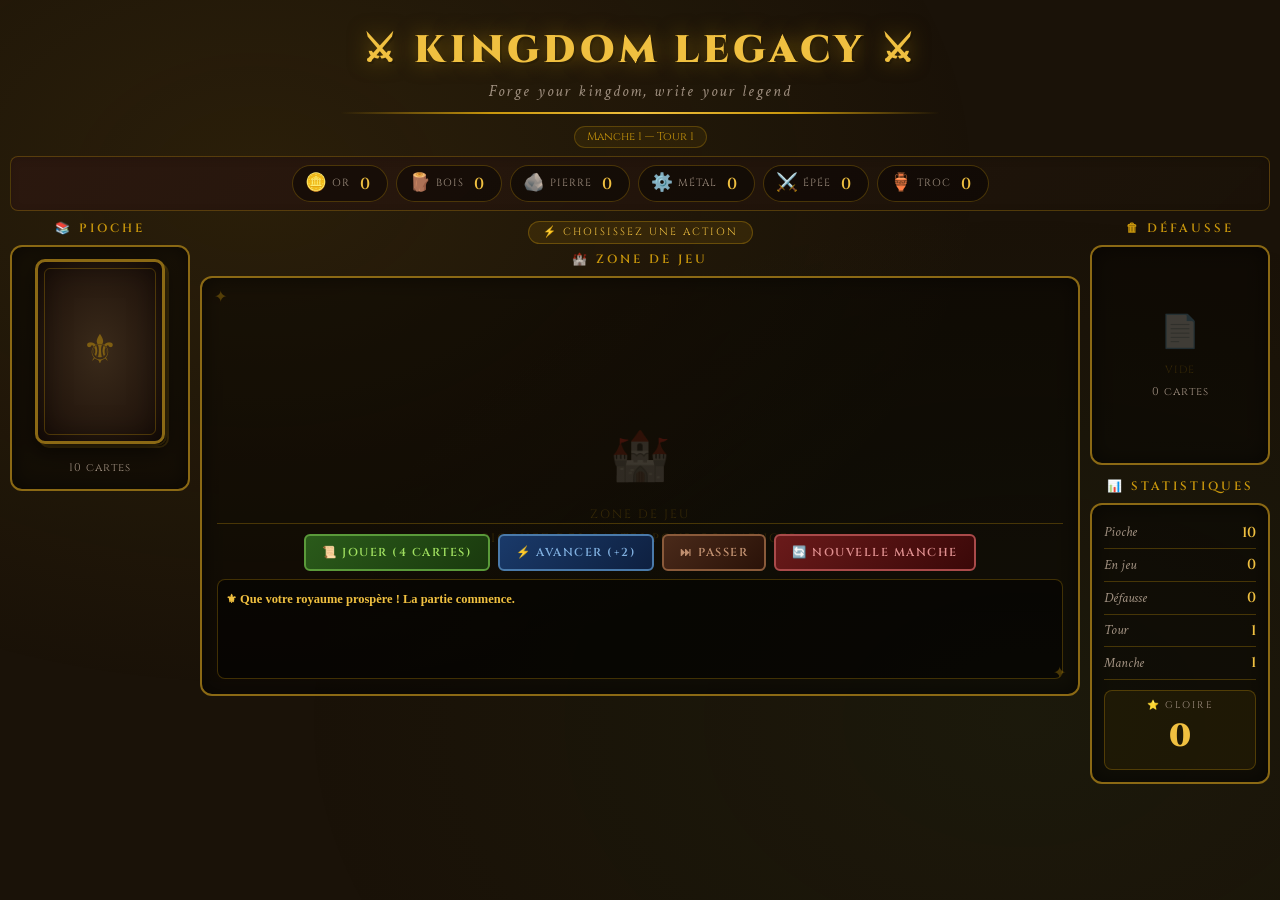
==== commit f02149f4: "Ajout description cartes découvertes" ====
--- a/kingdom-legacy.html
+++ b/kingdom-legacy.html
@@ -51,7 +51,7 @@
       <span class="resource-count" id="res-epee">0</span>
     </div>
     <div class="resource-item">
-      <span class="resource-icon">🛒</span>
+      <span class="resource-icon">🏺</span>
       <span class="resource-name">Troc</span>
       <span class="resource-count" id="res-troc">0</span>
     </div>
@@ -275,7 +275,7 @@
 // ============================================================
 //  GAME STATE
 // ============================================================
-const RESOURCE_ICONS = { Or:'🪙', Bois:'🪵', Pierre:'🪨', Métal:'⚙️', Epée:'⚔️', Troc:'🛒' };
+const RESOURCE_ICONS = { Or:'🪙', Bois:'🪵', Pierre:'🪨', Métal:'⚙️', Epée:'⚔️', Troc:'🏺' };
 const TYPE_ICONS = { Terrain:'🌿', Bâtiment:'🏰', Personne:'👤', Evènement:'🎉' };
 
 let gameState = {
--- a/style.css
+++ b/style.css
@@ -233,8 +233,10 @@
   background: var(--perm-bg); border: 1px solid var(--perm-border);
   border-radius: 10px; padding: 8px 12px; margin-bottom: 8px;
   box-shadow: var(--shadow-panel);
+  display: flex; flex-direction: row; gap: 0; align-items: flex-start;
 }
 .permanent-cards-container { display: flex; flex-wrap: wrap; gap: 8px; align-items: center; min-height: 40px; }
+.permanent-column { flex: 1 1 auto; }
 
 .card-permanent {
   width: 100px; height: 148px; border-radius: 8px;
@@ -245,6 +247,23 @@
   position: relative; overflow: hidden;
 }
 .card-permanent::before { content: ''; position: absolute; inset: 3px; border: 1px solid rgba(74,122,170,0.3); border-radius: 5px; pointer-events: none; }
+
+/* Cartes retenues — zone rétention (carte 83) */
+.card-retained {
+  width: 100px; height: 148px; border-radius: 8px;
+  border: 2px solid #8866cc !important;
+  background: linear-gradient(160deg, #1a1a2a, #0e0e1e) !important;
+  padding: 5px; display: flex; flex-direction: column;
+  box-shadow: var(--shadow-card), 0 0 12px rgba(136,102,204,0.35);
+  position: relative; overflow: hidden;
+}
+.card-retained::before { content: ''; position: absolute; inset: 3px; border: 1px solid rgba(136,102,204,0.25); border-radius: 5px; pointer-events: none; }
+.card-retained:hover { box-shadow: var(--shadow-card), 0 0 22px rgba(136,102,204,0.6); transform: translateY(-3px); transition: all 0.2s; }
+.card-wrapper-retained { position: relative; }
+
+/* Séparateur et colonne retenues */
+.retained-divider { width: 1px; background: rgba(136,102,204,0.4); align-self: stretch; margin: 0 8px; }
+.retained-column  { flex: 0 0 auto; min-width: 100px; }
 
 .staging-zone-wrapper {
   background: var(--staging-bg); border: 2px solid var(--staging-border);
@@ -666,4 +685,164 @@
 .btn-retention-action { background: rgba(20,60,80,0.85) !important; border-color: #44aacc !important; color: #aaeeff !important; font-weight: 700; }
 .btn-retention-action:hover { background: rgba(30,80,110,0.95) !important; box-shadow: 0 0 8px rgba(60,160,200,0.6) !important; }
 .btn-retention-active { background: rgba(20,80,20,0.85) !important; border-color: #44cc44 !important; color: #aaffaa !important; }
-.btn-retention-active:hover { background: rgba(30,110,30,0.95) !important; box-shadow: 0 0 8px rgba(60,200,60,0.6) !important; }+.btn-retention-active:hover { background: rgba(30,110,30,0.95) !important; box-shadow: 0 0 8px rgba(60,200,60,0.6) !important; }
+
+/* ============================================================
+   ANIMATION FLIP — Conversion du Missionnaire
+   ============================================================ */
+.conv-flip-scene {
+  width: 200px; height: 280px;
+  perspective: 900px;
+}
+.conv-flip-card {
+  width: 100%; height: 100%;
+  position: relative;
+  transform-style: preserve-3d;
+  transition: transform 0.85s cubic-bezier(0.4, 0.2, 0.2, 1);
+  cursor: default;
+}
+.conv-flip-card.is-flipped {
+  transform: rotateY(180deg);
+}
+.conv-flip-front,
+.conv-flip-back {
+  position: absolute; inset: 0;
+  backface-visibility: hidden;
+  -webkit-backface-visibility: hidden;
+  border-radius: 12px;
+  display: flex; align-items: stretch;
+}
+.conv-flip-back {
+  transform: rotateY(180deg);
+}
+.conv-card-inner {
+  flex: 1; border-radius: 12px; border: 2px solid;
+  padding: 14px 12px; display: flex; flex-direction: column;
+  align-items: center; gap: 6px; position: relative; overflow: hidden;
+  box-shadow: 0 8px 32px rgba(0,0,0,0.7);
+}
+.conv-card-inner::before {
+  content: ''; position: absolute; inset: 4px;
+  border: 1px solid rgba(255,255,255,0.07); border-radius: 8px; pointer-events: none;
+}
+.conv-card-serial {
+  font-family: 'Cinzel', serif; font-size: 0.5rem; color: rgba(255,255,255,0.4);
+  letter-spacing: 1px; align-self: flex-start;
+}
+.conv-card-emoji  { font-size: 3rem; line-height: 1; }
+.conv-card-name   {
+  font-family: 'Cinzel', serif; font-weight: 700; font-size: 0.8rem;
+  text-align: center; line-height: 1.2;
+}
+.conv-card-type   {
+  font-family: 'Cinzel', serif; font-size: 0.45rem; letter-spacing: 1px;
+  padding: 2px 10px; border-radius: 4px; color: #fff; text-transform: uppercase;
+}
+.conv-card-desc   {
+  font-family: 'Crimson Text', serif; font-size: 0.68rem; color: rgba(255,255,255,0.55);
+  text-align: center; line-height: 1.35; font-style: italic;
+  display: -webkit-box; -webkit-line-clamp: 3; -webkit-box-orient: vertical; overflow: hidden;
+}
+.conv-card-res    {
+  font-family: 'Cinzel', serif; font-size: 0.65rem; color: #f0c040;
+  text-align: center; margin-top: 2px;
+}
+
+/* Particules de lumière qui apparaissent après le flip */
+@keyframes convGlow {
+  0%   { opacity: 0; transform: scale(0.8); }
+  40%  { opacity: 1; }
+  100% { opacity: 0; transform: scale(1.3); }
+}
+.conv-glow-ring {
+  position: absolute; inset: -8px; border-radius: 18px;
+  border: 2px solid #88cc44;
+  animation: convGlow 1.2s ease-out forwards;
+  pointer-events: none;
+}
+/* ============================================================
+   TOOLTIP PARCHEMIN — choix de promotion
+   ============================================================ */
+.promo-btn-wrap {
+  position: relative;
+  display: block;
+  margin-bottom: 4px;
+}
+
+.promo-tooltip {
+  display: none;
+  position: absolute;
+  left: 50%;
+  top: calc(100% + 10px);
+  transform: translateX(-50%);
+  z-index: 9999;
+  width: 320px;
+  background: radial-gradient(ellipse at 60% 40%, #f9edcf, #e8d5a3);
+  border: 2px solid #b8920a;
+  border-radius: 6px;
+  padding: 12px 14px;
+  box-shadow: 3px 6px 20px rgba(0,0,0,0.65), inset 0 0 30px rgba(200,150,12,0.08);
+  font-family: 'Crimson Text', serif;
+  font-size: 0.82rem;
+  color: #3a2408;
+  line-height: 1.45;
+  pointer-events: none;
+  text-align: left;
+}
+
+/* Flèche pointant vers le haut (vers le bouton) */
+.promo-tooltip::before {
+  content: '';
+  position: absolute;
+  bottom: 100%;
+  left: 50%;
+  transform: translateX(-50%);
+  border: 9px solid transparent;
+  border-bottom-color: #b8920a;
+}
+.promo-tooltip::after {
+  content: '';
+  position: absolute;
+  bottom: calc(100% - 2px);
+  left: 50%;
+  transform: translateX(-50%);
+  border: 8px solid transparent;
+  border-bottom-color: #f9edcf;
+}
+
+.promo-tooltip em {
+  display: block;
+  font-style: italic;
+  color: #5c3d10;
+  margin-bottom: 4px;
+}
+
+.promo-tooltip-res {
+  display: block;
+  font-weight: 600;
+  color: #2c1810;
+  margin: 2px 0;
+}
+
+.promo-tooltip-effect {
+  display: block;
+  color: #3a2408;
+  margin: 2px 0;
+  font-size: 0.78rem;
+}
+
+.promo-tooltip-sep {
+  border: none;
+  border-top: 1px solid rgba(139,105,20,0.35);
+  margin: 6px 0;
+}
+
+.promo-btn-wrap:hover .promo-tooltip {
+  display: block;
+  animation: tooltipFadeIn 0.18s ease;
+}
+
+@keyframes tooltipFadeIn {
+  from { opacity: 0; transform: translateX(-50%) translateY(-4px); }
+  to   { opacity: 1; transform: translateX(-50%) translateY(0); }
+}
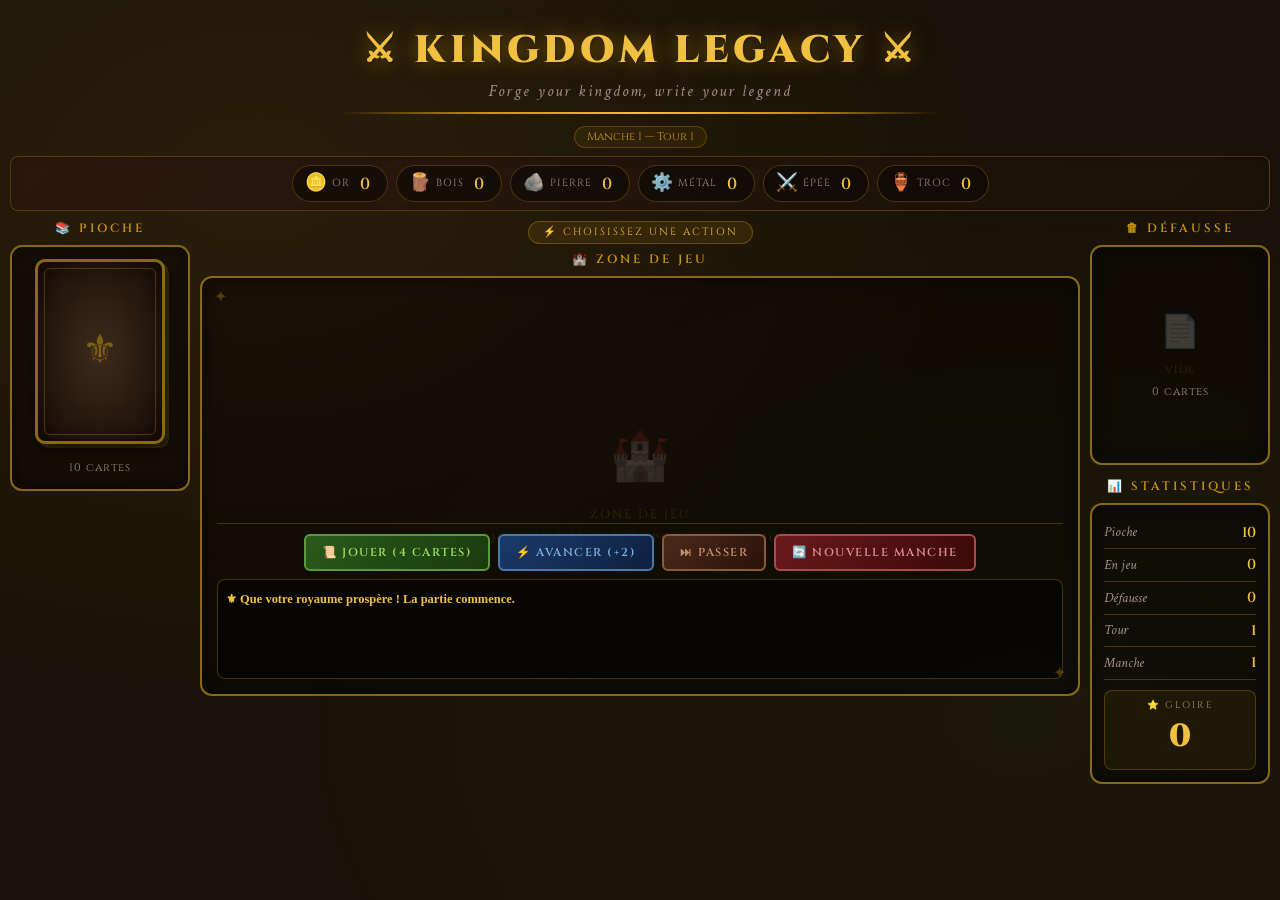
==== commit 7c77b1ea: "Moidif hertiga + bug bandit" ====
--- a/kingdom-legacy.html
+++ b/kingdom-legacy.html
@@ -456,7 +456,7 @@
 function getCardEmoji(type, nom) {
   const emojis = {
     'Herbes Sauvages':'🌾', 'Plaines':'🌿', 'Terres cultivées':'🚜', 'Grange':'🏚️',
-    'Montagnes Lointaines':'⛰️', 'Zone Rocheuse':'🪨', 'Carrière':'⛏️', 'Mine Peu Profonde':'🪝',
+    'Montagnes Lointaines':'⛰️', 'Zone Rocheuse':'🪨', 'Carrière':'⛏️', 'Mine Peu Profonde':'⛏️',
     'Forêt':'🌲', 'Coupe Rase':'🪓', 'Cabane de Bûcheron':'🏡', 'Puit Sacré':'⛲',
     'Quartier Général':'⚑', 'Hôtel de Ville':'🏛️', 'Donjon':'🏰', 'Château':'🏯',
     'Commerçante':'👩‍💼', 'Bazar':'🏪', 'Marché':'🛍️', 'Festival':'🎪'
--- a/style.css
+++ b/style.css
@@ -533,7 +533,6 @@
 .face-choice-btn { width: 150px; min-height: 200px; border-radius: 12px; border: 2px solid var(--border-ornate); background: linear-gradient(160deg, var(--parchment), var(--parchment-dark)); padding: 12px 8px; cursor: pointer; display: flex; flex-direction: column; align-items: center; gap: 6px; transition: all 0.25s ease; position: relative; overflow: hidden; box-shadow: 0 4px 15px rgba(0,0,0,0.3); }
 .face-choice-btn::before { content: ''; position: absolute; inset: 4px; border: 1px solid rgba(139,105,20,0.3); border-radius: 8px; pointer-events: none; }
 .face-choice-btn:hover { transform: translateY(-6px) scale(1.04); border-color: var(--gold-light); box-shadow: 0 12px 30px rgba(0,0,0,0.4), 0 0 20px rgba(200,150,12,0.5); }
-.face-choice-btn:hover::after { content: '✔ Choisir'; position: absolute; bottom: 8px; left: 0; right: 0; text-align: center; font-family: 'Cinzel', serif; font-size: 0.6rem; font-weight: 700; color: var(--gold-light); letter-spacing: 1px; text-transform: uppercase; }
 
 .face-choice-emoji  { font-size: 2.2rem; margin: 4px 0; }
 .face-choice-type   { font-family: 'Crimson Text', serif; font-size: 0.55rem; font-style: italic; color: white; padding: 2px 8px; border-radius: 10px; }
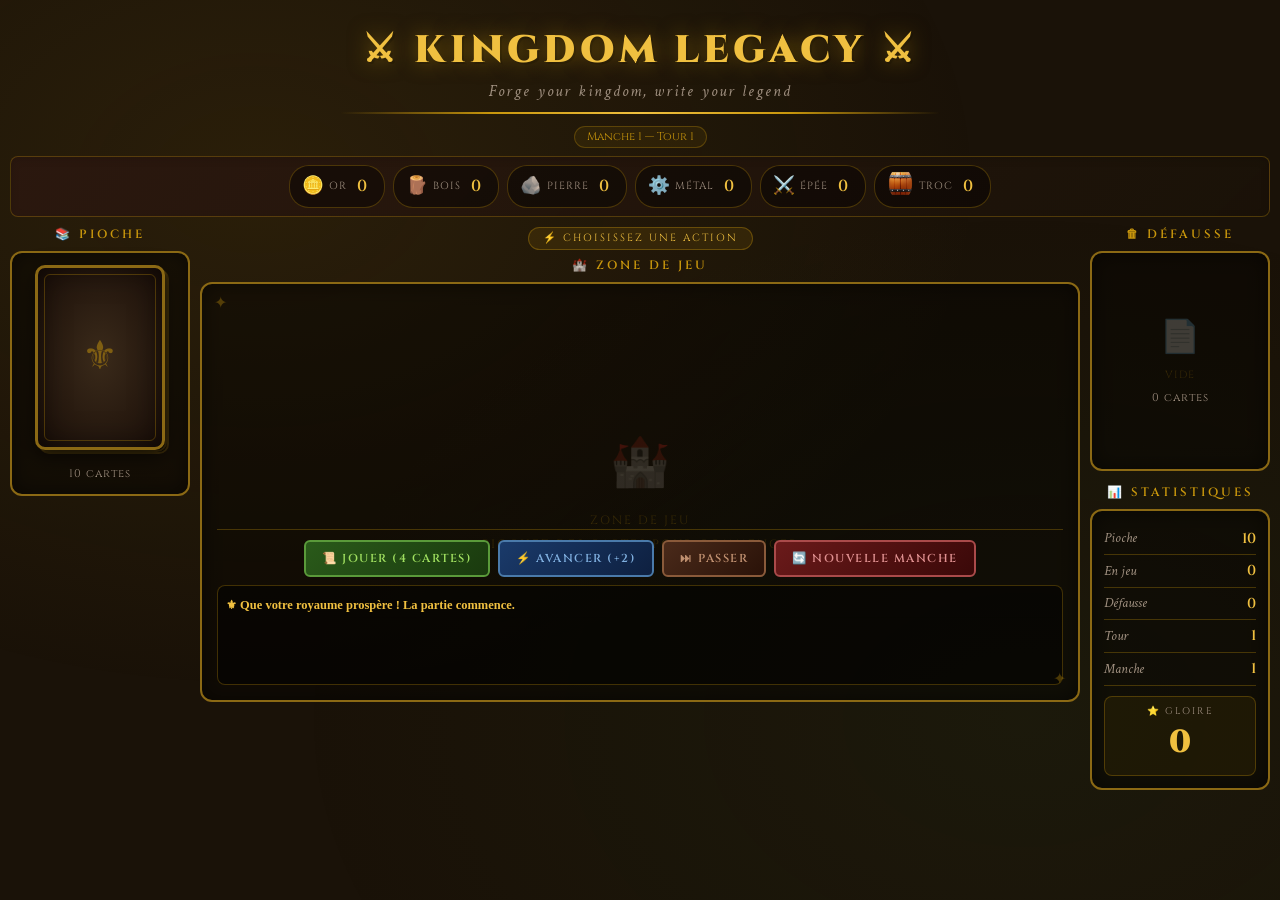
==== commit 4297445a: "Ajout et modif d'icône Comportement de la carte #90" ====
--- a/kingdom-legacy.html
+++ b/kingdom-legacy.html
@@ -51,7 +51,7 @@
       <span class="resource-count" id="res-epee">0</span>
     </div>
     <div class="resource-item">
-      <span class="resource-icon">🏺</span>
+      <span class="resource-icon"><img src="img/marchandise.png" alt="Marchandise" style="width:1.5em;height:1.5em;vertical-align:-0.15em;object-fit:contain;"></span>
       <span class="resource-name">Troc</span>
       <span class="resource-count" id="res-troc">0</span>
     </div>
@@ -275,7 +275,7 @@
 // ============================================================
 //  GAME STATE
 // ============================================================
-const RESOURCE_ICONS = { Or:'🪙', Bois:'🪵', Pierre:'🪨', Métal:'⚙️', Epée:'⚔️', Troc:'🏺' };
+const RESOURCE_ICONS = { Or:'🪙', Bois:'🪵', Pierre:'🪨', Métal:'⚙️', Epée:'⚔️', Troc:'<img src="img/marchandise.png" alt="Marchandise" style="width:1.5em;height:1.5em;vertical-align:-0.15em;object-fit:contain;">' };
 const TYPE_ICONS = { Terrain:'🌿', Bâtiment:'🏰', Personne:'👤', Evènement:'🎉' };
 
 let gameState = {
--- a/style.css
+++ b/style.css
@@ -345,7 +345,24 @@
 }
 .card-front::before { content: ''; position: absolute; inset: 3px; border: 1px solid rgba(139,105,20,0.3); border-radius: 7px; pointer-events: none; }
 
-.card-serial { font-family: 'Cinzel', serif; font-size: 0.5rem; color: var(--stone); text-align: center; margin-bottom: 2px; }
+.card-header-info {
+  display: flex;
+  justify-content: center;
+  margin-bottom: 4px;
+}
+.card-id-badge {
+  display: inline-flex;
+  align-items: center;
+  border-radius: 4px;
+  font-family: 'Cinzel', serif;
+  font-size: 0.45rem;
+  font-weight: 700;
+  overflow: hidden;
+  line-height: 1;
+  box-shadow: inset 0 1px 3px rgba(0,0,0,0.05);
+}
+.card-id-num { padding: 3px 5px; letter-spacing: 0.5px; }
+.card-id-face { padding: 3px 5px; }
 .card-name   { font-family: 'Cinzel', serif; font-size: 0.58rem; font-weight: 600; color: var(--ink); text-align: center; line-height: 1.2; margin-bottom: 3px; }
 
 .card-type-badge { display: inline-block; font-family: 'Crimson Text', serif; font-size: 0.5rem; font-style: italic; color: white; padding: 1px 6px; border-radius: 10px; text-align: center; margin: 0 auto 3px; }
@@ -359,6 +376,7 @@
 .card-img-area { flex: 1; background: linear-gradient(135deg, rgba(139,105,20,0.15), rgba(44,24,16,0.08)); border-radius: 4px; display: flex; align-items: center; justify-content: center; font-size: 1.8rem; margin: 2px 0; border: 1px solid rgba(139,105,20,0.2); }
 .card-resources { display: flex; flex-wrap: wrap; gap: 2px; justify-content: center; margin-top: 2px; }
 .resource-pip { font-size: 0.65rem; background: rgba(200,150,12,0.15); border: 1px solid rgba(200,150,12,0.3); border-radius: 10px; padding: 1px 4px; }
+.sticker-pip  { font-size: 0.62rem; background: rgba(74,122,170,0.18); border: 1px solid rgba(74,122,170,0.45); border-radius: 10px; padding: 1px 5px; color: #88bbff; font-weight: 600; }
 
 .card-victory { position: absolute; top: 5px; right: 5px; background: var(--gold); color: var(--ink); font-family: 'Cinzel', serif; font-weight: 900; font-size: 0.6rem; min-width: 18px; height: 18px; border-radius: 9px; padding: 0 3px; display: flex; align-items: center; justify-content: center; box-shadow: 0 0 6px rgba(200,150,12,0.5); }
 .card-effect-indicator { position: absolute; bottom: 8px; right: 5px; font-size: 0.7rem; opacity: 0.7; }
@@ -376,10 +394,10 @@
 
 .card-action-btn { font-family: 'Cinzel', serif; font-size: 0.5rem; padding: 2px 6px; border: 1px solid; border-radius: 4px; cursor: pointer; letter-spacing: 0.5px; text-transform: uppercase; white-space: nowrap; }
 .btn-discard-action { background: rgba(100,70,10,0.85); border-color: #cc9900; color: #ffe080; }
-.btn-upgrade-action { background: rgba(20,90,20,0.8); border-color: #44cc44; color: #aaffaa; }
+.btn-upgrade-action { background: rgba(10,60,80,0.85); border-color: #44bbdd; color: #aaeeff; }
 .btn-upgrade-disabled { opacity: 0.45; }
 body.light-mode .btn-discard-action { background: rgba(200,150,30,0.65); color: #4a2800; border-color: #aa8800; }
-body.light-mode .btn-upgrade-action { background: rgba(30,130,30,0.65); color: #003a00; border-color: #228822; }
+body.light-mode .btn-upgrade-action { background: rgba(30,100,140,0.65); color: #fff; border-color: #2288aa; }
 
 .deck-stack { position: relative; margin-bottom: 10px; }
 .deck-shadow { position: absolute; width: 130px; height: 185px; border-radius: 10px; background: rgba(0,0,0,0.25); border: 2px solid rgba(139,105,20,0.35); }
@@ -414,17 +432,20 @@
 .btn-pass      { background: linear-gradient(135deg, #4a2a1a, #2a1208); border-color: #8a5a3a; color: #c09070; }
 .btn-new-round { background: linear-gradient(135deg, #6a1a1a, #3a0808); border-color: #aa4a4a; color: #e09090; }
 .btn-undo      { background: linear-gradient(135deg, #3a3010, #201808); border-color: #8a7830; color: #d4b84a; }
+.btn-restart-round { background: linear-gradient(135deg, #6a3a10, #3a2008); border-color: #aa7a30; color: #e0c080; }
 .btn-produce:hover   { box-shadow: 0 0 12px rgba(90,154,58,0.5); }
 .btn-advance:hover   { box-shadow: 0 0 12px rgba(74,122,170,0.5); }
 .btn-pass:hover      { box-shadow: 0 0 12px rgba(138,90,58,0.5); }
 .btn-new-round:hover { box-shadow: 0 0 12px rgba(170,74,74,0.5); }
 .btn-undo:hover      { box-shadow: 0 0 12px rgba(138,120,48,0.5); }
+.btn-restart-round:hover { box-shadow: 0 0 12px rgba(170,120,48,0.5); }
 
 body.light-mode .btn-produce   { background: linear-gradient(135deg, #3a8a1a, #2a6a0a); color: #f0ffe0; }
 body.light-mode .btn-advance   { background: linear-gradient(135deg, #2a5a9a, #1a3a70); color: #e0efff; }
 body.light-mode .btn-pass      { background: linear-gradient(135deg, #7a4a1a, #4a2a08); color: #fff0e0; }
 body.light-mode .btn-new-round { background: linear-gradient(135deg, #8a2a2a, #5a1010); color: #ffe0e0; }
 body.light-mode .btn-undo      { background: linear-gradient(135deg, #6a5a10, #4a3a08); color: #fff8d0; }
+body.light-mode .btn-restart-round { background: linear-gradient(135deg, #8a5a10, #5a3a08); color: #ffe0a0; border-color: #aa7a30; }
 
 /* ============================================================
    STATS + LOG + RÈGLES
@@ -509,6 +530,27 @@
 .card-wrapper-bandit .card-front { box-shadow: 0 0 15px rgba(200,30,30,0.6), inset 0 0 10px rgba(100,0,0,0.4) !important; animation: banditPulse 1.5s ease-in-out infinite; }
 @keyframes banditPulse { 0%,100% { box-shadow:0 0 15px rgba(200,30,30,0.6),inset 0 0 10px rgba(100,0,0,0.4); } 50% { box-shadow:0 0 25px rgba(255,50,50,0.9),inset 0 0 15px rgba(150,0,0,0.5); } }
 
+.card-wrapper-actionable .card-front {
+  box-shadow: 0 0 0 2px #44cc44, 0 0 14px rgba(68,204,68,0.55) !important;
+  animation: actionablePulse 2s ease-in-out infinite;
+}
+@keyframes actionablePulse {
+  0%, 100% { box-shadow: 0 0 0 2px #44cc44, 0 0 10px rgba(68,204,68,0.45); }
+  50%       { box-shadow: 0 0 0 2px #88ff88, 0 0 22px rgba(68,204,68,0.8); }
+}
+/* En mode clair, la surbrillance reste lisible */
+body.light-mode .card-wrapper-actionable .card-front {
+  box-shadow: 0 0 0 2px #228822, 0 0 12px rgba(34,136,34,0.45) !important;
+  animation: actionablePulseLight 2s ease-in-out infinite;
+}
+@keyframes actionablePulseLight {
+  0%, 100% { box-shadow: 0 0 0 2px #228822, 0 0 8px rgba(34,136,34,0.3); }
+  50%       { box-shadow: 0 0 0 2px #44aa44, 0 0 16px rgba(34,136,34,0.55); }
+}
+/* Pas de double animation bandit + actionable : le bandit a priorité */
+.card-wrapper-bandit.card-wrapper-actionable .card-front {
+  animation: banditPulse 1.5s ease-in-out infinite;
+}
 .btn-defeat-bandit { background: rgba(150,20,20,0.85) !important; border-color: #ff4444 !important; color: #ffcccc !important; font-weight: 700; }
 .btn-defeat-bandit:not([disabled]):hover { background: rgba(200,30,30,0.95) !important; box-shadow: 0 0 8px rgba(255,60,60,0.6); }
 
@@ -582,9 +624,9 @@
 /* ============================================================
    ACTIVATION
    ============================================================ */
-.btn-activate-action { background: rgba(10,60,80,0.85) !important; border-color: #44bbdd !important; color: #aaeeff !important; font-weight: 700; }
-.btn-activate-action:not(.btn-upgrade-disabled):hover { background: rgba(15,80,110,0.95) !important; box-shadow: 0 0 8px rgba(68,187,221,0.5); }
-body.light-mode .btn-activate-action { background: rgba(30,100,140,0.65) !important; color: #fff !important; border-color: #2288aa !important; }
+.btn-activate-action { background: rgba(20,90,20,0.8) !important; border-color: #44cc44 !important; color: #aaffaa !important; font-weight: 700; }
+.btn-activate-action:not(.btn-upgrade-disabled):hover { background: rgba(30,110,30,0.95) !important; box-shadow: 0 0 8px rgba(68,204,68,0.5); }
+body.light-mode .btn-activate-action { background: rgba(30,130,30,0.65) !important; color: #fff !important; border-color: #228822 !important; }
 .btn-destroy-action { background: rgba(100,20,20,0.85) !important; border-color: #cc4422 !important; color: #ffbbaa !important; font-weight: 700; }
 .btn-destroy-action:hover { background: rgba(150,30,20,0.95) !important; box-shadow: 0 0 8px rgba(200,60,30,0.6) !important; }
 body.light-mode .btn-destroy-action { background: rgba(160,40,20,0.65) !important; color: #fff !important; border-color: #aa3311 !important; }
@@ -758,6 +800,34 @@
   border: 2px solid #88cc44;
   animation: convGlow 1.2s ease-out forwards;
   pointer-events: none;
+}
+/* ============================================================
+   ANIMATION FLIP — Promotion
+   ============================================================ */
+.promo-anim-container {
+  perspective: 1000px;
+}
+.promo-flip-card {
+  width: 100%;
+  height: 100%;
+  position: relative;
+  transform-style: preserve-3d;
+  transition: transform 0.85s cubic-bezier(0.4, 0.2, 0.2, 1);
+}
+.promo-flip-card.is-flipped {
+  transform: rotateY(180deg);
+}
+.promo-flip-front,
+.promo-flip-back {
+  position: absolute;
+  inset: 0;
+  width: 100%;
+  height: 100%;
+  backface-visibility: hidden;
+  -webkit-backface-visibility: hidden;
+}
+.promo-flip-back {
+  transform: rotateY(180deg);
 }
 /* ============================================================
    TOOLTIP PARCHEMIN — choix de promotion
@@ -844,4 +914,33 @@
 @keyframes tooltipFadeIn {
   from { opacity: 0; transform: translateX(-50%) translateY(-4px); }
   to   { opacity: 1; transform: translateX(-50%) translateY(0); }
+}
+
+/* ============================================================
+   ANIMATION FLIP — Réinitialisation Forge #18
+   ============================================================ */
+.forge-reset-anim-container {
+  perspective: 1000px;
+}
+.forge-reset-flip-card {
+  width: 100%;
+  height: 100%;
+  position: relative;
+  transform-style: preserve-3d;
+  transition: transform 0.85s cubic-bezier(0.4, 0.2, 0.2, 1);
+}
+.forge-reset-flip-card.is-flipped {
+  transform: rotateY(180deg);
+}
+.forge-reset-flip-front,
+.forge-reset-flip-back {
+  position: absolute;
+  inset: 0;
+  width: 100%;
+  height: 100%;
+  backface-visibility: hidden;
+  -webkit-backface-visibility: hidden;
+}
+.forge-reset-flip-back {
+  transform: rotateY(180deg);
 }
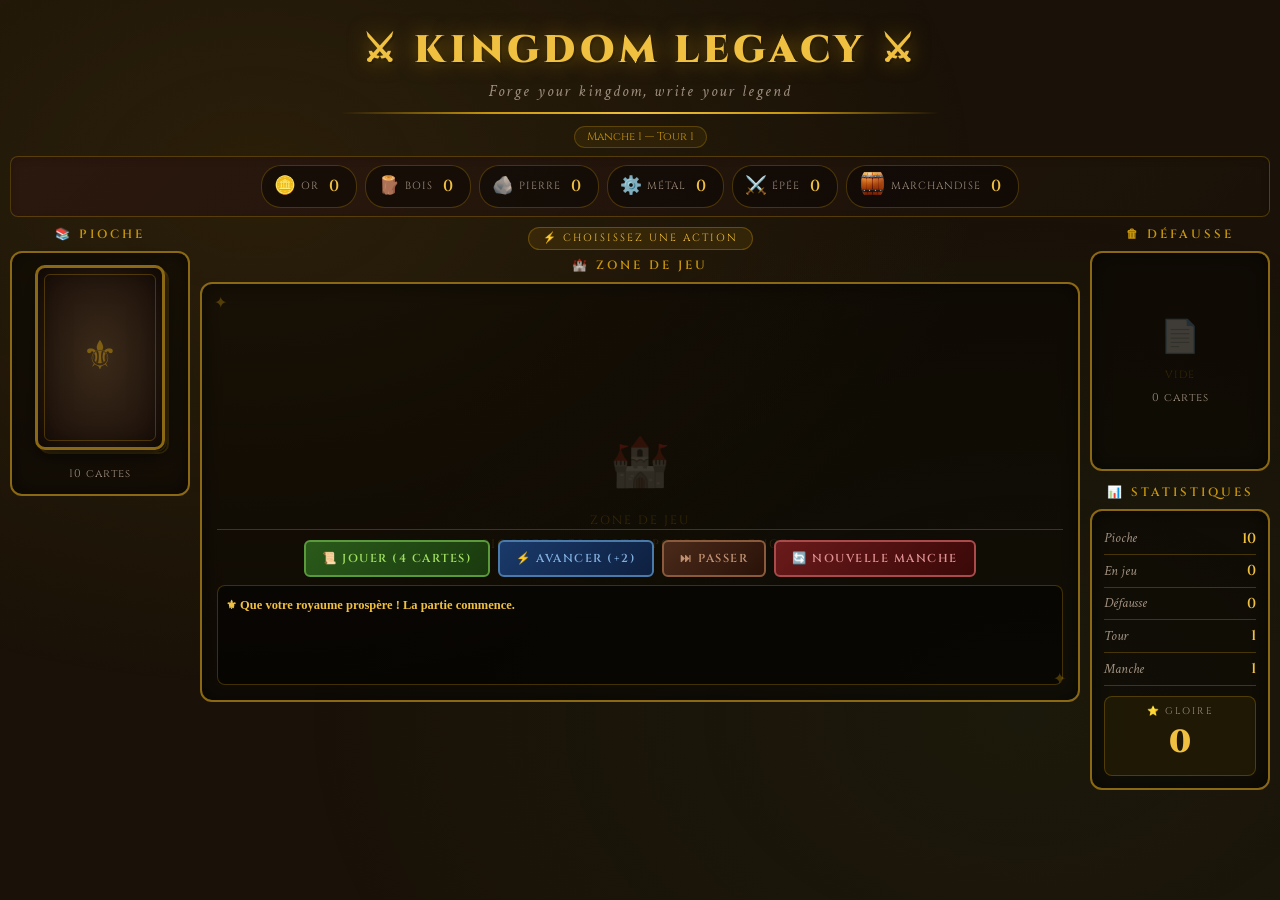
==== commit 32d487d0: "Ajout mécanique manche 9" ====
--- a/kingdom-legacy.html
+++ b/kingdom-legacy.html
@@ -52,8 +52,8 @@
     </div>
     <div class="resource-item">
       <span class="resource-icon"><img src="img/marchandise.png" alt="Marchandise" style="width:1.5em;height:1.5em;vertical-align:-0.15em;object-fit:contain;"></span>
-      <span class="resource-name">Troc</span>
-      <span class="resource-count" id="res-troc">0</span>
+      <span class="resource-name">marchandise</span>
+      <span class="resource-count" id="res-marchandise">0</span>
     </div>
   </div>
 
@@ -275,14 +275,14 @@
 // ============================================================
 //  GAME STATE
 // ============================================================
-const RESOURCE_ICONS = { Or:'🪙', Bois:'🪵', Pierre:'🪨', Métal:'⚙️', Epée:'⚔️', Troc:'<img src="img/marchandise.png" alt="Marchandise" style="width:1.5em;height:1.5em;vertical-align:-0.15em;object-fit:contain;">' };
+const RESOURCE_ICONS = { Or:'🪙', Bois:'🪵', Pierre:'🪨', Métal:'⚙️', Epée:'⚔️', marchandise:'<img src="img/marchandise.png" alt="Marchandise" style="width:1.5em;height:1.5em;vertical-align:-0.15em;object-fit:contain;">' };
 const TYPE_ICONS = { Terrain:'🌿', Bâtiment:'🏰', Personne:'👤', Evènement:'🎉' };
 
 let gameState = {
   deck: [],        // array of { cardDef, currentFace }
   play: [],
   discard: [],
-  resources: { Or:0, Bois:0, Pierre:0, Métal:0, Epée:0, Troc:0 },
+  resources: { Or:0, Bois:0, Pierre:0, Métal:0, Epée:0, marchandise:0 },
   fame: 0,
   round: 1,
   turn: 1,
@@ -301,7 +301,7 @@
   gameState.deck = deck;
   gameState.play = [];
   gameState.discard = [];
-  gameState.resources = { Or:0, Bois:0, Pierre:0, Métal:0, Epée:0, Troc:0 };
+  gameState.resources = { Or:0, Bois:0, Pierre:0, Métal:0, Epée:0, marchandise:0 };
   gameState.fame = 0;
   gameState.round = 1;
   gameState.turn = 1;
@@ -335,7 +335,7 @@
 }
 
 function clearResources() {
-  gameState.resources = { Or:0, Bois:0, Pierre:0, Métal:0, Epée:0, Troc:0 };
+  gameState.resources = { Or:0, Bois:0, Pierre:0, Métal:0, Epée:0, marchandise:0 };
 }
 
 function produceCard(playIndex) {
@@ -445,7 +445,7 @@
 }
 
 function normalizeRes(t) {
-  const map = { Or:'Or', Bois:'Bois', Pierre:'Pierre', Métal:'Métal', Metal:'Métal', Epée:'Epée', Troc:'Troc' };
+  const map = { Or:'Or', Bois:'Bois', Pierre:'Pierre', Métal:'Métal', Metal:'Métal', Epée:'Epée', marchandise:'marchandise' };
   return map[t] || t;
 }
 
--- a/style.css
+++ b/style.css
@@ -287,8 +287,48 @@
 body.light-mode .btn-confirm { background: linear-gradient(135deg, #2a8a2a, #1a6a1a); color: #fff; }
 .btn-confirm:hover { box-shadow: 0 0 20px rgba(68,204,68,0.5); transform: translateY(-1px); }
 .btn-confirm:active { transform: translateY(0); }
-
-.staging-cards-container { display: flex; flex-wrap: wrap; gap: 10px; align-items: flex-start; }
+.btn-confirm:disabled { opacity: 0.55; cursor: not-allowed; box-shadow: none; }
+
+.round9-choice-intro { text-align:center; margin-bottom:16px; font-family:'Crimson Text',serif; color:#f5e6c8; }
+.round9-choice-intro p { margin:0 0 10px; line-height:1.5; font-size:0.95rem; }
+.round9-choice-hint { font-size:0.82rem; color:#d0c090; }
+.r9-choice-grid { display:flex; flex-wrap:wrap; gap:18px; justify-content:center; align-items:flex-start; }
+.r9-choice-card { flex:1; min-width:180px; max-width:240px; background:linear-gradient(160deg,#1e160a,#120e06); border:2px solid var(--border-ornate); border-radius:14px; padding:18px 14px; box-shadow:0 4px 18px rgba(0,0,0,0.5); cursor:pointer; transition: transform 0.2s, border-color 0.2s, box-shadow 0.2s, background 0.2s; position:relative; overflow:hidden; display:flex; flex-direction:column; min-height:360px; }
+.r9-choice-card:hover { transform: translateY(-2px); border-color: var(--gold); box-shadow: 0 6px 26px rgba(220,180,90,0.25); }
+.r9-choice-card.selected { border-color: var(--gold); box-shadow: 0 0 0 2px rgba(255,214,89,0.15), 0 6px 26px rgba(220,180,90,0.25); background: linear-gradient(160deg,#2f2a14,#1b170b); }
+.r9-card-id { font-size:0.58rem; color:#777; font-family:'Cinzel',serif; letter-spacing:1px; margin-bottom:8px; }
+.r9-choice-badge { display:inline-block; margin-bottom:10px; background:rgba(180,120,0,0.25); border:1px solid rgba(200,150,12,0.5); border-radius:8px; padding:2px 8px; color:#f0c040; font-family:'Cinzel',serif; font-size:0.55rem; letter-spacing:1px; }
+.r9-choice-emoji { font-size:2.6rem; margin-bottom:8px; }
+.r9-card-name { font-family:'Cinzel',serif; font-weight:700; font-size:0.85rem; color:var(--gold-light); margin-bottom:8px; line-height:1.2; }
+.r9-card-type { display:inline-block; background:#433b3a; border-radius:4px; padding:1px 10px; font-size:0.58rem; color:#fff; letter-spacing:1px; margin-bottom:12px; }
+.r9-card-section { margin-bottom:8px; }
+.r9-choice-pill { margin-top:auto; padding:8px 10px; border-radius:10px; border:1px solid rgba(200,150,12,0.25); background:rgba(200,150,12,0.08); color:var(--gold-light); font-family:'Cinzel',serif; font-size:0.65rem; letter-spacing:1px; text-align:center; }
+.r9-inspect-btn {
+  margin-top:auto;
+  display:inline-flex;
+  align-items:center;
+  justify-content:center;
+  border:1px solid rgba(200,150,12,0.3);
+  background:rgba(255,255,255,0.08);
+  color:var(--gold-light);
+  font-family:'Cinzel',serif;
+  font-size:0.75rem;
+  letter-spacing:1px;
+  padding:10px 14px;
+  border-radius:999px;
+  cursor:pointer;
+  transition:background 0.2s, transform 0.2s, box-shadow 0.2s;
+}
+.r9-inspect-btn:hover {
+  background:rgba(200,150,12,0.18);
+}
+.r9-inspect-btn:focus {
+  outline:none;
+  box-shadow:0 0 0 3px rgba(200,150,12,0.22);
+}
+
+.staging-cards-container { display: flex; flex-wrap: nowrap; gap: 10px; align-items: flex-start; overflow-x: auto; padding-bottom: 8px; }
+.staging-linked-group { display: flex; gap: 0; align-items: flex-start; }
 .staging-card-wrapper { position: relative; }
 .staging-card { width: 120px; min-height: 145px; border-radius: 8px; border: 2px solid; padding: 8px 6px 6px; display: flex; flex-direction: column; align-items: center; position: relative; overflow: hidden; transition: transform 0.2s; }
 .staging-card:hover { transform: translateY(-2px); }
@@ -525,6 +565,7 @@
 @keyframes blockedPulse { 0%,100% { filter:brightness(1); } 50% { filter:brightness(0.85); } }
 
 .card-blocked-overlay { position: absolute; top: 50%; left: 50%; transform: translate(-50%,-50%) rotate(-15deg); font-family: 'Cinzel', serif; font-size: 0.6rem; font-weight: 900; color: #ff8800; background: rgba(0,0,0,0.7); border: 2px solid #ff8800; border-radius: 4px; padding: 2px 6px; letter-spacing: 2px; pointer-events: none; z-index: 5; white-space: nowrap; }
+.card-bonus-overlay { position: absolute; top: 10px; right: 10px; font-family: 'Cinzel', serif; font-size: 0.55rem; font-weight: 800; color: #1d3c75; background: rgba(173,216,230,0.9); border: 1px solid rgba(102,153,255,0.7); border-radius: 6px; padding: 2px 6px; pointer-events: none; z-index: 5; white-space: nowrap; box-shadow: 0 0 6px rgba(102,153,255,0.3); }
 .res-blocked { background: rgba(180,60,0,0.3) !important; border-color: rgba(255,100,0,0.5) !important; text-decoration: line-through; opacity: 0.7; }
 
 .card-wrapper-bandit .card-front { box-shadow: 0 0 15px rgba(200,30,30,0.6), inset 0 0 10px rgba(100,0,0,0.4) !important; animation: banditPulse 1.5s ease-in-out infinite; }
